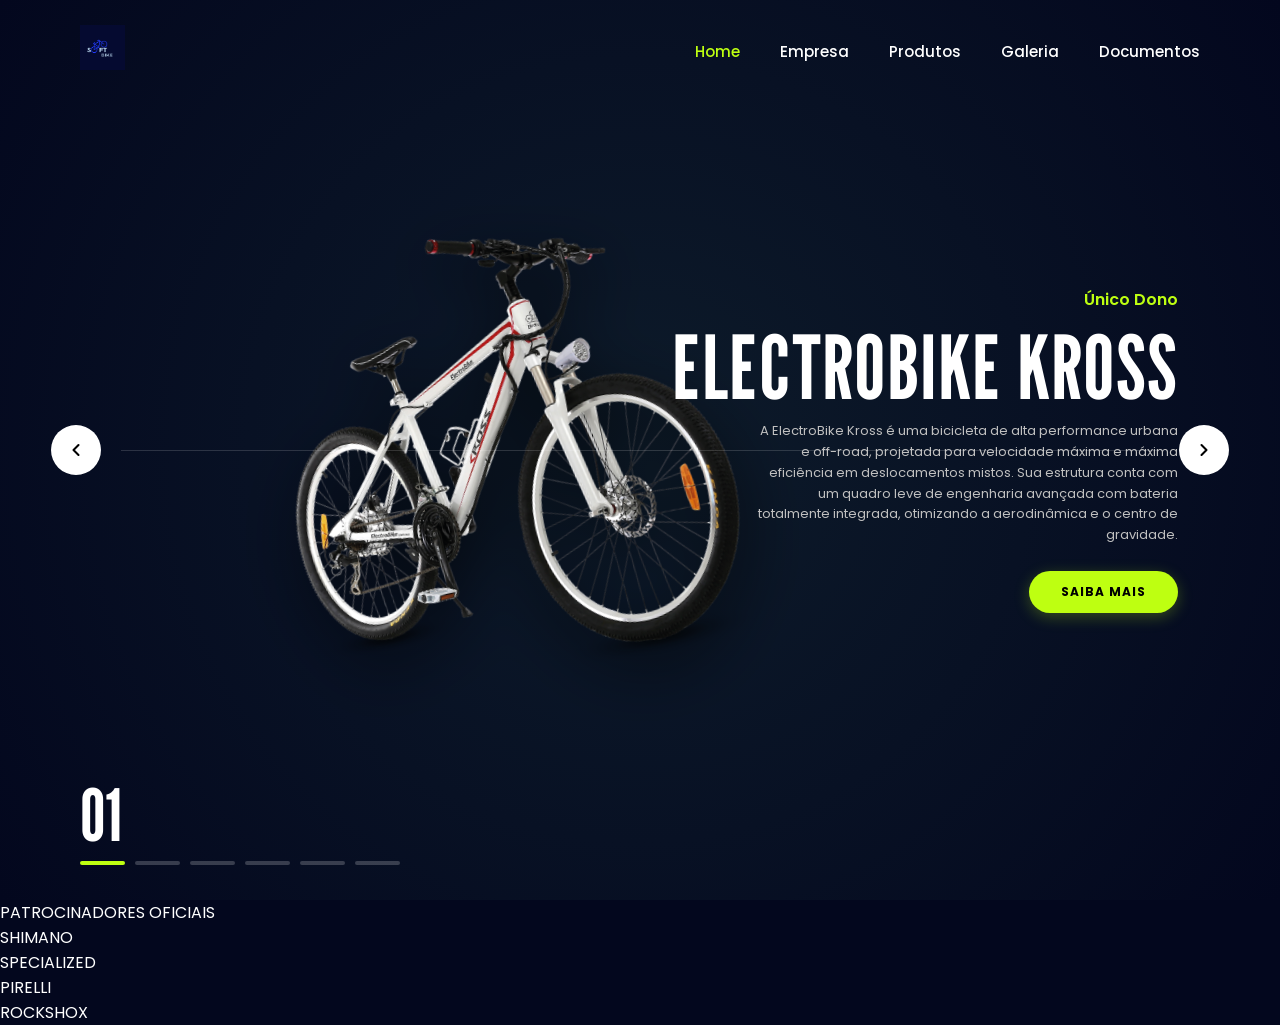
==== index.html @ b5152fb0 "Commit inicial: estrutura do site, galeria e página de equipe" ====
<!DOCTYPE html>
<html lang="pt-BR">

<head>
    <meta charset="UTF-8">
    <meta name="viewport" content="width=device-width, initial-scale=1.0">

    <!-- fontes babilonicas usadas  -->
    <link rel="preconnect" href="https://fonts.googleapis.com">
    <link rel="preconnect" href="https://fonts.gstatic.com" crossorigin>
    <link href="https://fonts.googleapis.com/css2?family=League+Gothic&family=Poppins:ital,wght@0,300;0,400;0,600;0,700;1,400&display=swap" rel="stylesheet">

    <link rel="stylesheet" href="styles.css">
    <title>SOFTBYKE</title>
</head>

<body>
    <header>
        <div class="logo">
            <img src="img/logo.png" alt="SOFTBYKE Logo">
        </div>
        <nav>
            <ul>
                <li><a href="index.html" class="active">Home</a></li>
                <li><a href="empresa.html">Empresa</a></li>
                <li><a href="produtos.html">Produtos</a></li>
                <li><a href="galeria.html">Galeria</a></li>
                <li><a href="documentos.html">Documentos</a></li>
            </ul>
        </nav>
    </header>

    <section class="slider">
        <div class="list">
            <!-- Bike 1 -->
            <div class="item active">
                <div class="bike-img">
                    <img src="img/1.png" alt="ElectroBike Kross">
                </div>
                <div class="content">
                    <p class="bike-information">Único Dono</p>
                    <h2>ElectroBike Kross</h2>
                    <p class="description">
                        A ElectroBike Kross é uma bicicleta de alta performance urbana e off-road, projetada para velocidade máxima e máxima eficiência em deslocamentos mistos. Sua estrutura conta com um quadro leve de engenharia avançada com bateria totalmente integrada, otimizando a aerodinâmica e o centro de gravidade.
                    </p>
                    <button class="information">Saiba mais</button>
                </div>
            </div>

            <!-- Bike 2 -->
            <div class="item">
                <div class="bike-img">
                    <img src="img/2.png" alt="Bintee Mountain Bike">
                </div>
                <div class="content">
                    <p class="bike-information">Lançamento 2026</p>
                    <h2>Bintee Mountain Bike</h2>
                    <p class="description">
                        Máquina de alta performance projetada para cross-country e velocidade máxima em terrenos irregulares.
                    </p>
                    <button class="information">Saiba mais</button>
                </div>
            </div>

            <!-- Bike 3 -->
            <div class="item">
                <div class="bike-img">
                    <img src="img/3.png" alt="Mongoose Switchback">
                </div>
                <div class="content">
                    <p class="bike-information">Semi-Nova</p>
                    <h2>Mongoose Switchback</h2>
                    <p class="description">
                        A Mongoose Switchback é uma máquina de cross-country projetada para velocidade constante e máxima agilidade em trilhas e estradas de terra batida.
                    </p>
                    <button class="information">Saiba mais</button>
                </div>
            </div>

            <!-- Bike 4 -->
            <div class="item">
                <div class="bike-img">
                    <img src="img/4.png" alt="Avanti Galant Mountain Bike">
                </div>
                <div class="content">
                    <p class="bike-information">Edição Limitada</p>
                    <h2>Avanti Galant Mountain Bike</h2>
                    <p class="description">
                        Com um quadro de liga leve com geometria de competição, ela oferece excelente rigidez torcional para respostas imediatas a cada aceleração, garantindo total eficiência nas subidas e retomadas.
                    </p>
                    <button class="information">Saiba mais</button>
                </div>
            </div>

            <!-- Bike 5 -->
            <div class="item">
                <div class="bike-img">
                    <img src="img/5.png" alt="Santa Cruz Nomad Carbon">
                </div>
                <div class="content">
                    <p class="bike-information">Alta Performance</p>
                    <h2>Santa Cruz Nomad Carbon</h2>
                    <p class="description">
                        Com fibra de carbono, projetada para velocidade extrema em descidas técnicas e máxima eficiência nos terrenos de enduro mais agressivos do planeta.
                    </p>
                    <button class="information">Saiba mais</button>
                </div>
            </div>

            <!-- Bike 6 -->
            <div class="item">
                <div class="bike-img">
                    <img src="img/6.png" alt="Solomo Aggressive XT">
                </div>
                <div class="content">
                    <p class="bike-information">Exclusiva</p>
                    <h2>Solomo Aggressive XT</h2>
                    <p class="description">
                        Construída sobre um quadro de liga leve com geometria esportiva, ela oferece excelente rigidez estrutural para garantir acelerações rápidas e ótima transferência de energia nas subidas.
                    </p>
                    <button class="information">Saiba mais</button>
                </div>
            </div>
        </div>

        <!-- Linha com Setas usando arrow.svg -->
        <div class="arrows">
            <button id="prev"><img src="img/arrow.svg" alt="Anterior"></button>
            <div class="line"></div>
            <button id="next"><img src="img/arrow.svg" alt="Próximo"></button>
        </div>

        <!-- Indica a "posição" de cada bike e barrinhas -->
        <div class="indicators">
            <div class="number">01</div>
            <ul>
                <li class="active"></li>
                <li></li>
                <li></li>
                <li></li>
                <li></li>
                <li></li>
            </ul>
        </div>
    </section>

    <div class="sponsors-container">
    <span class="sponsors-title">PATROCINADORES OFICIAIS</span>
    <div class="sponsors-grid">
        <div class="sponsor-card">SHIMANO</div>
        <div class="sponsor-card">SPECIALIZED</div>
        <div class="sponsor-card">PIRELLI</div>
        <div class="sponsor-card">ROCKSHOX</div>
    </div>
</div>

    <script src="scripts.js"></script>
</body>

</html>
---- styles.css ----
* {
    margin: 0;
    padding: 0;
    box-sizing: border-box;
    list-style: none;
    font-family: 'Poppins', sans-serif;
}

body {
    background-color: #03071e;
    color: #fff;
    overflow: hidden;
    height: 100vh;
}

/* Header */
header {
    position: fixed;
    top: 0;
    left: 0;
    width: 100%;
    padding: 25px 80px;
    display: flex;
    justify-content: space-between;
    align-items: center;
    z-index: 10;
}

header .logo img {
    height: 45px;
    width: auto;
    object-fit: contain;
}

header nav ul {
    display: flex;
    gap: 40px;
}

header nav ul li a {
    color: #fff;
    text-decoration: none;
    font-size: 15px;
    font-weight: 500;
    transition: 0.3s;
}

header nav ul li a:hover,
header nav ul li a.active {
    color: #beff11;
}

.slider {
    height: 100vh;
    width: 100vw;
    background: radial-gradient(circle at 50% 50%, #0d1b2a 0%, #03071e 100%);
    position: relative;
    overflow: hidden;
}

.slider .list {
    width: 100%;
    height: 100%;
    position: relative;
}

.slider .list .item {
    position: absolute;
    inset: 0;
    opacity: 0;
    pointer-events: none;
    transition: opacity 0.8s ease-in-out;
}

.slider .list .item.active {
    opacity: 1;
    pointer-events: auto;
}

/* Imagem da Bike Centralizada */
.slider .list .item .bike-img {
    position: absolute;
    top: 50%;
    left: 12%;
    transform: translateY(-50%);
    width: 55%;
    z-index: 2;
}

.slider .list .item .bike-img img {
   width: 100%;
    max-height: 60vh;
    object-fit: contain;
    filter: drop-shadow(0 20px 30px rgba(0, 0, 0, 0.6));
    transition: transform 0.8s ease-in-out;
}

.slider .list .item.active .bike-img img {
    transform: rotate(-12deg) scale(1.03);
}

/* Textos à Direita */
.slider .list .item .content {
    position: absolute;
    right: 8%;
    top: 50%;
    transform: translateY(-50%);
    width: 45%;
    display: flex;
    flex-direction: column;
    align-items: flex-end;
    text-align: right;
    gap: 15px;
    z-index: 2;
}
  
.slider .list .item .content .bike-information {
    font-size: 16px;
    font-weight: 600;
    color: #beff11;
}

.slider .list .item .content h2 {
    font-family: 'League Gothic', sans-serif;
    font-size: 5.5rem;
    line-height: 0.9em;
    text-transform: uppercase;
    color: #ffffff;
    letter-spacing: 1px;
}

.slider .list .item .content .description {
    color: #c0c0c0;
    font-size: 13px;
    line-height: 1.6;
    max-width: 420px;
}

/* Botão Neon */
.slider .list .item .content .information {
    margin-top: 10px;
    background-color: #beff11;
    color: #000;
    border: none;
    padding: 12px 32px;
    border-radius: 25px;
    font-weight: 700;
    font-size: 12px;
    letter-spacing: 1px;
    text-transform: uppercase;
    cursor: pointer;
    transition: 0.3s;
    box-shadow: 0 4px 15px rgba(190, 255, 17, 0.25);
}

.slider .list .item .content .information:hover {
    transform: scale(1.05);
    background-color: #a6e300;
}

/* Setas com o SVG arrow.svg */
.arrows {
    position: absolute;
    top: 50%;
    left: 4%;
    right: 4%;
    transform: translateY(-50%);
    display: flex;
    justify-content: space-between;
    align-items: center;
    z-index: 4;
    pointer-events: none;
}

.arrows .line {
    flex-grow: 1;
    height: 1px;
    background-color: rgba(255, 255, 255, 0.15);
    margin: 0 20px;
}

.arrows button {
    pointer-events: auto;
    width: 50px;
    height: 50px;
    border-radius: 50%;
    background-color: #ffffff;
    border: none;
    cursor: pointer;
    display: flex;
    justify-content: center;
    align-items: center;
    transition: 0.3s;
}

.arrows button img {
    width: 20px;
    height: 20px;
}

/* Seta esquerda invertida */
.arrows button#prev img {
    transform: scaleX(-1);
}

.arrows button:hover {
    background-color: #beff11;
    transform: scale(1.1);
}

/* Indicadores na Parte Inferior */
.indicators {
    position: absolute;
    bottom: 35px;
    left: 80px;
    z-index: 4;
    display: flex;
    flex-direction: column;
    gap: 10px;
}

.indicators .number {
    font-family: 'League Gothic', sans-serif;
    font-size: 4.5rem;
    line-height: 1em;
    color: #ffffff;
}

.indicators ul {
    display: flex;
    gap: 10px;
}

.indicators ul li {
    width: 45px;
    height: 4px;
    background-color: rgba(255, 255, 255, 0.2);
    border-radius: 2px;
    transition: 0.5s;
    cursor: pointer;
}

.indicators ul li.active {
    background-color: #beff11;
}

/* --- ESTILIZAÇÃO DA GALERIA E DOS PRODUTOS --- */

.gallery-header {
    text-align: center;
    margin-bottom: 40px;
    padding-top: 20px;
}

/* Estrutura da grade em 3 colunas */
.gallery-grid {
    display: grid;
    grid-template-columns: repeat(3, 1fr);
    gap: 25px;
    max-width: 1200px;
    margin: 0 auto;
    padding: 0 20px 60px 20px;
}

/* O Card em tom de Azul Harmonioso com o Fundo */
.product-card {
    background: rgba(13, 27, 42, 0.75); /* Tom de azul escuro profundo */
    border: 1px solid rgba(0, 212, 255, 0.25); /* Borda em ciano/neon */
    border-radius: 12px;
    overflow: hidden;
    display: flex;
    flex-direction: column;
    transition: transform 0.3s ease, border-color 0.3s ease, box-shadow 0.3s ease;
    backdrop-filter: blur(5px);
}

.product-card:hover {
    transform: translateY(-6px);
    border-color: rgba(0, 212, 255, 0.7);
    box-shadow: 0 10px 25px rgba(0, 212, 255, 0.15);
}

/* Área da imagem (fundo limpo com tamanho controlado) */
.card-img-wrapper {
    background: rgba(255, 255, 255, 0.03);
    height: 200px;
    display: flex;
    align-items: center;
    justify-content: center;
    padding: 15px;
    border-bottom: 1px solid rgba(255, 255, 255, 0.05);
}

.card-img-wrapper img {
    max-width: 100%;
    max-height: 100%;
    object-fit: contain; /* Ajusta a imagem sem esticar ou quebrar o card */
}

/* Área de texto, preço e detalhes do produto */
.card-content {
    padding: 20px;
    display: flex;
    flex-direction: column;
    flex-grow: 1;
}

.product-title {
    font-family: 'Poppins', sans-serif;
    font-size: 1.1rem;
    font-weight: 600;
    color: #ffffff;
    margin-bottom: 8px;
}

.product-desc {
    font-size: 0.85rem;
    color: #a8b2d1;
    line-height: 1.4;
    margin-bottom: 15px;
    flex-grow: 1;
}

.product-footer {
    display: flex;
    align-items: center;
    justify-content: space-between;
    padding-top: 10px;
    border-top: 1px solid rgba(255, 255, 255, 0.08);
}

.product-price {
    font-family: 'Poppins', sans-serif;
    font-size: 1.25rem;
    font-weight: 700;
    color: #beff11; /* Cor verde/amarelo neon para destaque do preço */
}
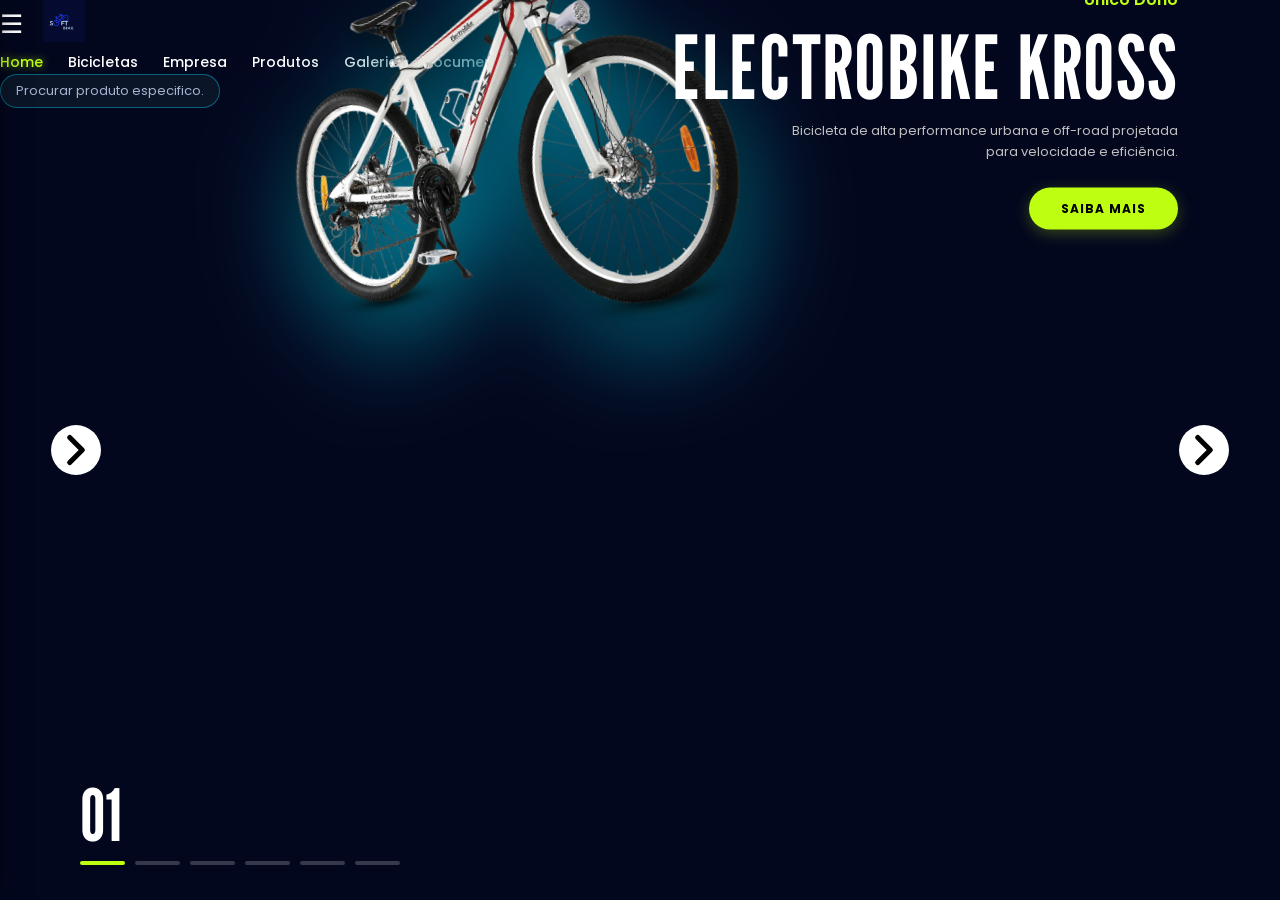
==== commit 6b36fdff: "Ajuste na navegacao, drawer lateral, imagens de parceiros e nova pagina de bicicletas salvar" ====
--- a/index.html
+++ b/index.html
@@ -1,136 +1,115 @@
 <!DOCTYPE html>
 <html lang="pt-BR">
-
 <head>
     <meta charset="UTF-8">
     <meta name="viewport" content="width=device-width, initial-scale=1.0">
-
-    <!-- fontes babilonicas usadas  -->
-    <link rel="preconnect" href="https://fonts.googleapis.com">
-    <link rel="preconnect" href="https://fonts.gstatic.com" crossorigin>
-    <link href="https://fonts.googleapis.com/css2?family=League+Gothic&family=Poppins:ital,wght@0,300;0,400;0,600;0,700;1,400&display=swap" rel="stylesheet">
-
+    <link href="https://fonts.googleapis.com/css2?family=League+Gothic&family=Poppins:wght@300;400;600;700&display=swap" rel="stylesheet">
     <link rel="stylesheet" href="styles.css">
     <title>SOFTBYKE</title>
 </head>
-
 <body>
     <header>
-        <div class="logo">
-            <img src="img/logo.png" alt="SOFTBYKE Logo">
+        <div class="header-left">
+            <button class="menu-toggle" id="menuToggle" aria-label="Abrir Menu">☰</button>
+            <div class="logo">
+                <img src="img/logo.png" alt="SOFTBYKE Logo">
+            </div>
         </div>
-        <nav>
+
+        <nav class="main-nav">
             <ul>
                 <li><a href="index.html" class="active">Home</a></li>
+                <li><a href="bicicletas.html">Bicicletas</a></li>
                 <li><a href="empresa.html">Empresa</a></li>
                 <li><a href="produtos.html">Produtos</a></li>
                 <li><a href="galeria.html">Galeria</a></li>
                 <li><a href="documentos.html">Documentos</a></li>
             </ul>
         </nav>
+
+        <div class="search-box">
+            <input type="text" placeholder="Procurar produto especifico...">
+        </div>
     </header>
+
+    <!-- Menu Lateral Corrigido -->
+    <div class="side-drawer" id="sideDrawer">
+        <button class="drawer-close" id="drawerClose">✕</button>
+        <ul>
+            <li><a href="index.html">INÍCIO</a></li>
+            <li><a href="bicicletas.html">BICICLETAS</a></li>
+            <li><a href="empresa.html">EMPRESA</a></li>
+            <li><a href="produtos.html">PRODUTOS</a></li>
+            <li><a href="galeria.html">GALERIA</a></li>
+            <li><a href="documentos.html">DOCUMENTOS</a></li>
+        </ul>
+    </div>
+    <div class="drawer-overlay" id="drawerOverlay"></div>
 
     <section class="slider">
         <div class="list">
-            <!-- Bike 1 -->
             <div class="item active">
-                <div class="bike-img">
-                    <img src="img/1.png" alt="ElectroBike Kross">
-                </div>
+                <div class="bike-img"><img src="img/1.png" alt="ElectroBike Kross"></div>
                 <div class="content">
                     <p class="bike-information">Único Dono</p>
                     <h2>ElectroBike Kross</h2>
-                    <p class="description">
-                        A ElectroBike Kross é uma bicicleta de alta performance urbana e off-road, projetada para velocidade máxima e máxima eficiência em deslocamentos mistos. Sua estrutura conta com um quadro leve de engenharia avançada com bateria totalmente integrada, otimizando a aerodinâmica e o centro de gravidade.
-                    </p>
+                    <p class="description">Bicicleta de alta performance urbana e off-road projetada para velocidade e eficiência.</p>
                     <button class="information">Saiba mais</button>
                 </div>
             </div>
-
-            <!-- Bike 2 -->
             <div class="item">
-                <div class="bike-img">
-                    <img src="img/2.png" alt="Bintee Mountain Bike">
-                </div>
+                <div class="bike-img"><img src="img/2.png" alt="Bintee Mountain Bike"></div>
                 <div class="content">
                     <p class="bike-information">Lançamento 2026</p>
-                    <h2>Bintee Mountain Bike</h2>
-                    <p class="description">
-                        Máquina de alta performance projetada para cross-country e velocidade máxima em terrenos irregulares.
-                    </p>
+                    <h2>Bintee Mountain</h2>
+                    <p class="description">Máquina de alta performance projetada para cross-country.</p>
                     <button class="information">Saiba mais</button>
                 </div>
             </div>
-
-            <!-- Bike 3 -->
             <div class="item">
-                <div class="bike-img">
-                    <img src="img/3.png" alt="Mongoose Switchback">
-                </div>
+                <div class="bike-img"><img src="img/3.png" alt="Mongoose Switchback"></div>
                 <div class="content">
                     <p class="bike-information">Semi-Nova</p>
                     <h2>Mongoose Switchback</h2>
-                    <p class="description">
-                        A Mongoose Switchback é uma máquina de cross-country projetada para velocidade constante e máxima agilidade em trilhas e estradas de terra batida.
-                    </p>
+                    <p class="description">Velocidade constante e agilidade máxima em trilhas.</p>
                     <button class="information">Saiba mais</button>
                 </div>
             </div>
-
-            <!-- Bike 4 -->
             <div class="item">
-                <div class="bike-img">
-                    <img src="img/4.png" alt="Avanti Galant Mountain Bike">
-                </div>
+                <div class="bike-img"><img src="img/4.png" alt="Avanti Galant"></div>
                 <div class="content">
                     <p class="bike-information">Edição Limitada</p>
-                    <h2>Avanti Galant Mountain Bike</h2>
-                    <p class="description">
-                        Com um quadro de liga leve com geometria de competição, ela oferece excelente rigidez torcional para respostas imediatas a cada aceleração, garantindo total eficiência nas subidas e retomadas.
-                    </p>
+                    <h2>Avanti Galant</h2>
+                    <p class="description">Geometria de competição em liga leve.</p>
                     <button class="information">Saiba mais</button>
                 </div>
             </div>
-
-            <!-- Bike 5 -->
             <div class="item">
-                <div class="bike-img">
-                    <img src="img/5.png" alt="Santa Cruz Nomad Carbon">
-                </div>
+                <div class="bike-img"><img src="img/5.png" alt="Santa Cruz Nomad"></div>
                 <div class="content">
                     <p class="bike-information">Alta Performance</p>
-                    <h2>Santa Cruz Nomad Carbon</h2>
-                    <p class="description">
-                        Com fibra de carbono, projetada para velocidade extrema em descidas técnicas e máxima eficiência nos terrenos de enduro mais agressivos do planeta.
-                    </p>
+                    <h2>Santa Cruz Nomad</h2>
+                    <p class="description">Fibra de carbono projetada para terrenos extremos.</p>
                     <button class="information">Saiba mais</button>
                 </div>
             </div>
-
-            <!-- Bike 6 -->
             <div class="item">
-                <div class="bike-img">
-                    <img src="img/6.png" alt="Solomo Aggressive XT">
-                </div>
+                <div class="bike-img"><img src="img/6.png" alt="Solomo Aggressive"></div>
                 <div class="content">
                     <p class="bike-information">Exclusiva</p>
-                    <h2>Solomo Aggressive XT</h2>
-                    <p class="description">
-                        Construída sobre um quadro de liga leve com geometria esportiva, ela oferece excelente rigidez estrutural para garantir acelerações rápidas e ótima transferência de energia nas subidas.
-                    </p>
+                    <h2>Solomo Aggressive</h2>
+                    <p class="description">Quadro leve de excelente rigidez estrutural.</p>
                     <button class="information">Saiba mais</button>
                 </div>
             </div>
         </div>
 
-        <!-- Linha com Setas usando arrow.svg -->
         <div class="arrows">
             <button id="prev"><img src="img/arrow.svg" alt="Anterior"></button>
             <div class="line"></div>
             <button id="next"><img src="img/arrow.svg" alt="Próximo"></button>
         </div>
 
-        <!-- Indica a "posição" de cada bike e barrinhas -->
         <div class="indicators">
             <div class="number">01</div>
             <ul>
@@ -144,17 +123,6 @@
         </div>
     </section>
 
-    <div class="sponsors-container">
-    <span class="sponsors-title">PATROCINADORES OFICIAIS</span>
-    <div class="sponsors-grid">
-        <div class="sponsor-card">SHIMANO</div>
-        <div class="sponsor-card">SPECIALIZED</div>
-        <div class="sponsor-card">PIRELLI</div>
-        <div class="sponsor-card">ROCKSHOX</div>
-    </div>
-</div>
-
     <script src="scripts.js"></script>
 </body>
-
 </html>
--- a/styles.css
+++ b/styles.css
@@ -1,3 +1,6 @@
+/* ==========================================================================
+   RESET E ESTILOS GERAIS
+   ========================================================================== */
 * {
     margin: 0;
     padding: 0;
@@ -6,50 +9,228 @@
     font-family: 'Poppins', sans-serif;
 }
 
-body {
+html, body {
     background-color: #03071e;
     color: #fff;
-    overflow: hidden;
-    height: 100vh;
-}
-
-/* Header */
+    min-height: 100vh;
+    overflow-x: hidden;
+<<<<<<< HEAD
+    overflow-y: auto; /* Permite a rolagem nas páginas longas */
+}
+
+/* ==========================================================================
+   HEADER / NAVEGAÇÃO
+   ========================================================================== */
+=======
+}
+
+/* Header Fixo e Visível */
+>>>>>>> 2c9f7ac (Ajuste na navegacao, drawer lateral, imagens de parceiros e nova pagina de bicicletas)
 header {
     position: fixed;
     top: 0;
     left: 0;
     width: 100%;
-    padding: 25px 80px;
+<<<<<<< HEAD
+    padding: 20px 80px;
+=======
+    padding: 15px 50px;
+>>>>>>> 2c9f7ac (Ajuste na navegacao, drawer lateral, imagens de parceiros e nova pagina de bicicletas)
     display: flex;
     justify-content: space-between;
     align-items: center;
-    z-index: 10;
+    z-index: 100;
+<<<<<<< HEAD
+    background-color: rgba(3, 7, 30, 0.95);
+    backdrop-filter: blur(10px);
+    border-bottom: 1px solid rgba(255, 255, 255, 0.05);
+=======
+    background: rgba(3, 7, 30, 0.95);
+    backdrop-filter: blur(10px);
+    border-bottom: 1px solid rgba(0, 212, 255, 0.2);
+}
+
+.header-left {
+    display: flex;
+    align-items: center;
+    gap: 20px;
+}
+
+/* Botão Três Traços (Hambúrguer) */
+.menu-toggle {
+    background: transparent;
+    border: none;
+    color: #fff;
+    font-size: 26px;
+    cursor: pointer;
+    display: flex;
+    align-items: center;
+    justify-content: center;
+    transition: color 0.3s;
+}
+
+.menu-toggle:hover {
+    color: #00d4ff;
+>>>>>>> 2c9f7ac (Ajuste na navegacao, drawer lateral, imagens de parceiros e nova pagina de bicicletas)
 }
 
 header .logo img {
-    height: 45px;
+    height: 42px;
     width: auto;
     object-fit: contain;
 }
 
-header nav ul {
-    display: flex;
-    gap: 40px;
-}
-
-header nav ul li a {
+/* Menu Principal Superior */
+nav.main-nav ul {
+    display: flex;
+    gap: 25px;
+}
+
+nav.main-nav ul li a {
     color: #fff;
     text-decoration: none;
-    font-size: 15px;
+    font-size: 14px;
     font-weight: 500;
     transition: 0.3s;
 }
 
-header nav ul li a:hover,
-header nav ul li a.active {
+nav.main-nav ul li a:hover,
+nav.main-nav ul li a.active {
     color: #beff11;
-}
-
+    text-shadow: 0 0 8px rgba(190, 255, 17, 0.6);
+}
+
+/* Barra de Pesquisa */
+.search-box {
+    display: flex;
+    align-items: center;
+    background: rgba(13, 27, 42, 0.8);
+    border: 1px solid rgba(0, 212, 255, 0.4);
+    border-radius: 20px;
+    padding: 6px 15px;
+    width: 220px;
+    transition: all 0.3s ease;
+}
+
+.search-box input {
+    background: transparent;
+    border: none;
+    outline: none;
+    color: #fff;
+    font-size: 13px;
+    width: 100%;
+}
+
+.search-box input::placeholder {
+    color: #a8b2d1;
+}
+
+.search-box:focus-within {
+    border-color: #00d4ff;
+    box-shadow: 0 0 12px rgba(0, 212, 255, 0.4);
+}
+
+/* Side Drawer (Menu Retrátil dos Três Traços) */
+.side-drawer {
+    position: fixed;
+    top: 0;
+    left: -300px;
+    width: 280px;
+    height: 100vh;
+    background: #07111e;
+    border-right: 1px solid rgba(0, 212, 255, 0.3);
+    z-index: 200;
+    padding: 30px 25px;
+    display: flex;
+    flex-direction: column;
+    transition: left 0.4s ease;
+    box-shadow: 10px 0 30px rgba(0, 0, 0, 0.8);
+}
+
+.side-drawer.open {
+    left: 0;
+}
+
+.drawer-close {
+    align-self: flex-end;
+    background: transparent;
+    border: none;
+    color: #fff;
+    font-size: 28px;
+    cursor: pointer;
+    margin-bottom: 30px;
+}
+
+.drawer-close:hover {
+    color: #beff11;
+}
+
+<<<<<<< HEAD
+/* Container para páginas internas (Empresa, Galeria, Documentos) */
+.page-container {
+    padding-top: 130px; /* Dá espaço para o Header fixo não cobrir o título */
+    padding-bottom: 60px;
+    max-width: 1200px;
+    margin: 0 auto;
+    padding-left: 20px;
+    padding-right: 20px;
+}
+
+.page-title {
+    font-family: 'League Gothic', sans-serif;
+    font-size: 3.5rem;
+    letter-spacing: 2px;
+    text-transform: uppercase;
+    color: #ffffff;
+    margin-bottom: 10px;
+}
+
+.page-subtitle {
+    color: #a8b2d1;
+    font-size: 1.1rem;
+    margin-bottom: 40px;
+}
+
+/* ==========================================================================
+   PÁGINA HOME (SLIDER)
+   ========================================================================== */
+=======
+.side-drawer ul {
+    display: flex;
+    flex-direction: column;
+    gap: 22px;
+}
+
+.side-drawer ul li a {
+    color: #fff;
+    text-decoration: none;
+    font-size: 18px;
+    font-weight: 600;
+    text-transform: uppercase;
+    letter-spacing: 1px;
+    transition: 0.3s;
+}
+
+.side-drawer ul li a:hover {
+    color: #00d4ff;
+    padding-left: 8px;
+}
+
+.drawer-overlay {
+    position: fixed;
+    inset: 0;
+    background: rgba(0, 0, 0, 0.6);
+    backdrop-filter: blur(3px);
+    z-index: 150;
+    display: none;
+}
+
+.drawer-overlay.active {
+    display: block;
+}
+
+/* Home / Slider */
+>>>>>>> 2c9f7ac (Ajuste na navegacao, drawer lateral, imagens de parceiros e nova pagina de bicicletas)
 .slider {
     height: 100vh;
     width: 100vw;
@@ -77,7 +258,6 @@
     pointer-events: auto;
 }
 
-/* Imagem da Bike Centralizada */
 .slider .list .item .bike-img {
     position: absolute;
     top: 50%;
@@ -85,21 +265,24 @@
     transform: translateY(-50%);
     width: 55%;
     z-index: 2;
+    display: flex;
+    justify-content: center;
+    align-items: center;
 }
 
 .slider .list .item .bike-img img {
-   width: 100%;
+    width: 100%;
     max-height: 60vh;
     object-fit: contain;
-    filter: drop-shadow(0 20px 30px rgba(0, 0, 0, 0.6));
-    transition: transform 0.8s ease-in-out;
+    filter: drop-shadow(0 25px 35px rgba(0, 212, 255, 0.55)) drop-shadow(0 5px 15px rgba(0, 0, 0, 0.8));
+    transition: transform 0.8s ease-in-out, filter 0.8s ease-in-out;
 }
 
 .slider .list .item.active .bike-img img {
     transform: rotate(-12deg) scale(1.03);
-}
-
-/* Textos à Direita */
+    filter: drop-shadow(0 35px 45px rgba(0, 212, 255, 0.75)) drop-shadow(0 5px 15px rgba(0, 0, 0, 0.9));
+}
+
 .slider .list .item .content {
     position: absolute;
     right: 8%;
@@ -113,7 +296,7 @@
     gap: 15px;
     z-index: 2;
 }
-  
+
 .slider .list .item .content .bike-information {
     font-size: 16px;
     font-weight: 600;
@@ -136,7 +319,6 @@
     max-width: 420px;
 }
 
-/* Botão Neon */
 .slider .list .item .content .information {
     margin-top: 10px;
     background-color: #beff11;
@@ -158,7 +340,6 @@
     background-color: #a6e300;
 }
 
-/* Setas com o SVG arrow.svg */
 .arrows {
     position: absolute;
     top: 50%;
@@ -170,13 +351,6 @@
     align-items: center;
     z-index: 4;
     pointer-events: none;
-}
-
-.arrows .line {
-    flex-grow: 1;
-    height: 1px;
-    background-color: rgba(255, 255, 255, 0.15);
-    margin: 0 20px;
 }
 
 .arrows button {
@@ -193,12 +367,14 @@
     transition: 0.3s;
 }
 
+<<<<<<< HEAD
+=======
 .arrows button img {
     width: 20px;
     height: 20px;
 }
 
-/* Seta esquerda invertida */
+>>>>>>> 2c9f7ac (Ajuste na navegacao, drawer lateral, imagens de parceiros e nova pagina de bicicletas)
 .arrows button#prev img {
     transform: scaleX(-1);
 }
@@ -208,7 +384,6 @@
     transform: scale(1.1);
 }
 
-/* Indicadores na Parte Inferior */
 .indicators {
     position: absolute;
     bottom: 35px;
@@ -244,43 +419,120 @@
     background-color: #beff11;
 }
 
-/* --- ESTILIZAÇÃO DA GALERIA E DOS PRODUTOS --- */
-
+<<<<<<< HEAD
+/* ==========================================================================
+   PÁGINA EMPRESA (EQUIPE)
+   ========================================================================== */
+.team-grid {
+    display: grid;
+    grid-template-columns: repeat(auto-fit, minmax(300px, 1fr));
+    gap: 30px;
+}
+
+.team-card {
+    background: rgba(13, 27, 42, 0.75);
+    border: 1px solid rgba(0, 212, 255, 0.25);
+    border-radius: 12px;
+    padding: 30px;
+    text-align: center;
+    backdrop-filter: blur(5px);
+    transition: transform 0.3s ease;
+}
+
+.team-card:hover {
+    transform: translateY(-5px);
+}
+
+.member-img img {
+    width: 130px;
+    height: 130px;
+    border-radius: 50%;
+    object-fit: cover;
+    border: 3px solid #beff11;
+    margin-bottom: 20px;
+}
+
+.team-card h3 {
+    font-size: 1.2rem;
+    color: #fff;
+    margin-bottom: 5px;
+}
+
+.team-card .role {
+    display: block;
+    color: #beff11;
+    font-weight: 600;
+    font-size: 0.9rem;
+    margin-bottom: 15px;
+}
+
+.team-card .bio {
+    color: #a8b2d1;
+    font-size: 0.88rem;
+    line-height: 1.6;
+}
+
+/* ==========================================================================
+   PÁGINA GALERIA / PRODUTOS
+   ========================================================================== */
 .gallery-header {
     text-align: center;
     margin-bottom: 40px;
-    padding-top: 20px;
-}
-
-/* Estrutura da grade em 3 colunas */
+}
+
 .gallery-grid {
     display: grid;
-    grid-template-columns: repeat(3, 1fr);
-    gap: 25px;
+    grid-template-columns: repeat(auto-fill, minmax(300px, 1fr));
+=======
+/* Estrutura das Páginas Internas */
+.page-container {
+    padding-top: 120px;
+    padding-bottom: 60px;
     max-width: 1200px;
     margin: 0 auto;
-    padding: 0 20px 60px 20px;
-}
-
-/* O Card em tom de Azul Harmonioso com o Fundo */
+    padding-left: 20px;
+    padding-right: 20px;
+}
+
+.page-title {
+    font-family: 'League Gothic', sans-serif;
+    font-size: 3.5rem;
+    color: #ffffff;
+    text-transform: uppercase;
+    letter-spacing: 2px;
+}
+
+.page-subtitle {
+    color: #a8b2d1;
+    font-size: 1rem;
+    margin-bottom: 35px;
+}
+
+/* Grid Geral de Cards */
+.products-grid {
+    display: grid;
+    grid-template-columns: repeat(auto-fill, minmax(260px, 1fr));
+>>>>>>> 2c9f7ac (Ajuste na navegacao, drawer lateral, imagens de parceiros e nova pagina de bicicletas)
+    gap: 25px;
+}
+
 .product-card {
-    background: rgba(13, 27, 42, 0.75); /* Tom de azul escuro profundo */
-    border: 1px solid rgba(0, 212, 255, 0.25); /* Borda em ciano/neon */
+    background: rgba(13, 27, 42, 0.75);
+    border: 1px solid rgba(0, 212, 255, 0.25);
     border-radius: 12px;
     overflow: hidden;
     display: flex;
     flex-direction: column;
-    transition: transform 0.3s ease, border-color 0.3s ease, box-shadow 0.3s ease;
     backdrop-filter: blur(5px);
+    transition: 0.3s;
 }
 
 .product-card:hover {
-    transform: translateY(-6px);
+    transform: translateY(-5px);
     border-color: rgba(0, 212, 255, 0.7);
-    box-shadow: 0 10px 25px rgba(0, 212, 255, 0.15);
-}
-
-/* Área da imagem (fundo limpo com tamanho controlado) */
+    box-shadow: 0 8px 20px rgba(0, 212, 255, 0.2);
+}
+
 .card-img-wrapper {
     background: rgba(255, 255, 255, 0.03);
     height: 200px;
@@ -294,44 +546,140 @@
 .card-img-wrapper img {
     max-width: 100%;
     max-height: 100%;
-    object-fit: contain; /* Ajusta a imagem sem esticar ou quebrar o card */
-}
-
-/* Área de texto, preço e detalhes do produto */
+    object-fit: contain;
+}
+
 .card-content {
-    padding: 20px;
+    padding: 18px;
     display: flex;
     flex-direction: column;
     flex-grow: 1;
 }
 
 .product-title {
-    font-family: 'Poppins', sans-serif;
     font-size: 1.1rem;
     font-weight: 600;
     color: #ffffff;
-    margin-bottom: 8px;
+    margin-bottom: 6px;
 }
 
 .product-desc {
     font-size: 0.85rem;
     color: #a8b2d1;
-    line-height: 1.4;
     margin-bottom: 15px;
     flex-grow: 1;
 }
 
-.product-footer {
-    display: flex;
-    align-items: center;
-    justify-content: space-between;
-    padding-top: 10px;
-    border-top: 1px solid rgba(255, 255, 255, 0.08);
-}
-
 .product-price {
-    font-family: 'Poppins', sans-serif;
-    font-size: 1.25rem;
+    font-size: 1.2rem;
     font-weight: 700;
-    color: #beff11; /* Cor verde/amarelo neon para destaque do preço */
+    color: #beff11;
+}
+
+/* Categoria de Produtos */
+.category-section {
+    margin-bottom: 50px;
+}
+
+.category-title {
+    font-family: 'League Gothic', sans-serif;
+    font-size: 2.2rem;
+    color: #00d4ff;
+    border-bottom: 1px solid rgba(0, 212, 255, 0.3);
+    padding-bottom: 6px;
+    margin-bottom: 20px;
+    text-transform: uppercase;
+}
+
+/* Galeria em Branco */
+.empty-gallery-box {
+    border: 2px dashed rgba(0, 212, 255, 0.3);
+    border-radius: 15px;
+    padding: 80px 20px;
+    text-align: center;
+    color: #a8b2d1;
+    background: rgba(13, 27, 42, 0.3);
+}
+
+/* Empresa / Equipe */
+.team-grid {
+    display: grid;
+    grid-template-columns: repeat(auto-fit, minmax(280px, 1fr));
+    gap: 30px;
+}
+
+.team-card {
+    background: rgba(13, 27, 42, 0.75);
+    border: 1px solid rgba(0, 212, 255, 0.25);
+    border-radius: 12px;
+    padding: 25px;
+    text-align: center;
+    backdrop-filter: blur(5px);
+    transition: transform 0.3s ease;
+}
+
+.team-card:hover {
+    transform: translateY(-5px);
+    border-color: rgba(0, 212, 255, 0.6);
+}
+
+.member-circle {
+    width: 130px;
+    height: 130px;
+    margin: 0 auto 15px;
+    border-radius: 50%;
+    overflow: hidden;
+    border: 3px solid #beff11;
+    box-shadow: 0 0 15px rgba(190, 255, 17, 0.4);
+}
+
+.member-circle img {
+    width: 100%;
+    height: 100%;
+    object-fit: cover;
+}
+
+.team-card h3 {
+    color: #ffffff;
+    font-size: 1.2rem;
+}
+
+.team-card .role {
+    color: #beff11;
+    font-size: 0.85rem;
+    font-weight: 600;
+    display: block;
+    margin-bottom: 10px;
+}
+
+.team-card .bio {
+    color: #a8b2d1;
+    font-size: 0.88rem;
+    line-height: 1.5;
+}
+
+/* Documentos */
+.sponsors-grid-docs {
+    display: grid;
+    grid-template-columns: repeat(auto-fit, minmax(200px, 1fr));
+    gap: 20px;
+}
+
+.sponsor-doc-card {
+    background: rgba(13, 27, 42, 0.75);
+    border: 1px solid rgba(0, 212, 255, 0.25);
+    border-radius: 12px;
+    padding: 25px;
+    display: flex;
+    flex-direction: column;
+    align-items: center;
+    justify-content: center;
+    text-align: center;
+}
+
+.sponsor-doc-card img {
+    max-width: 130px;
+    max-height: 60px;
+    object-fit: contain;
+    margin-bottom: 12px;
 }
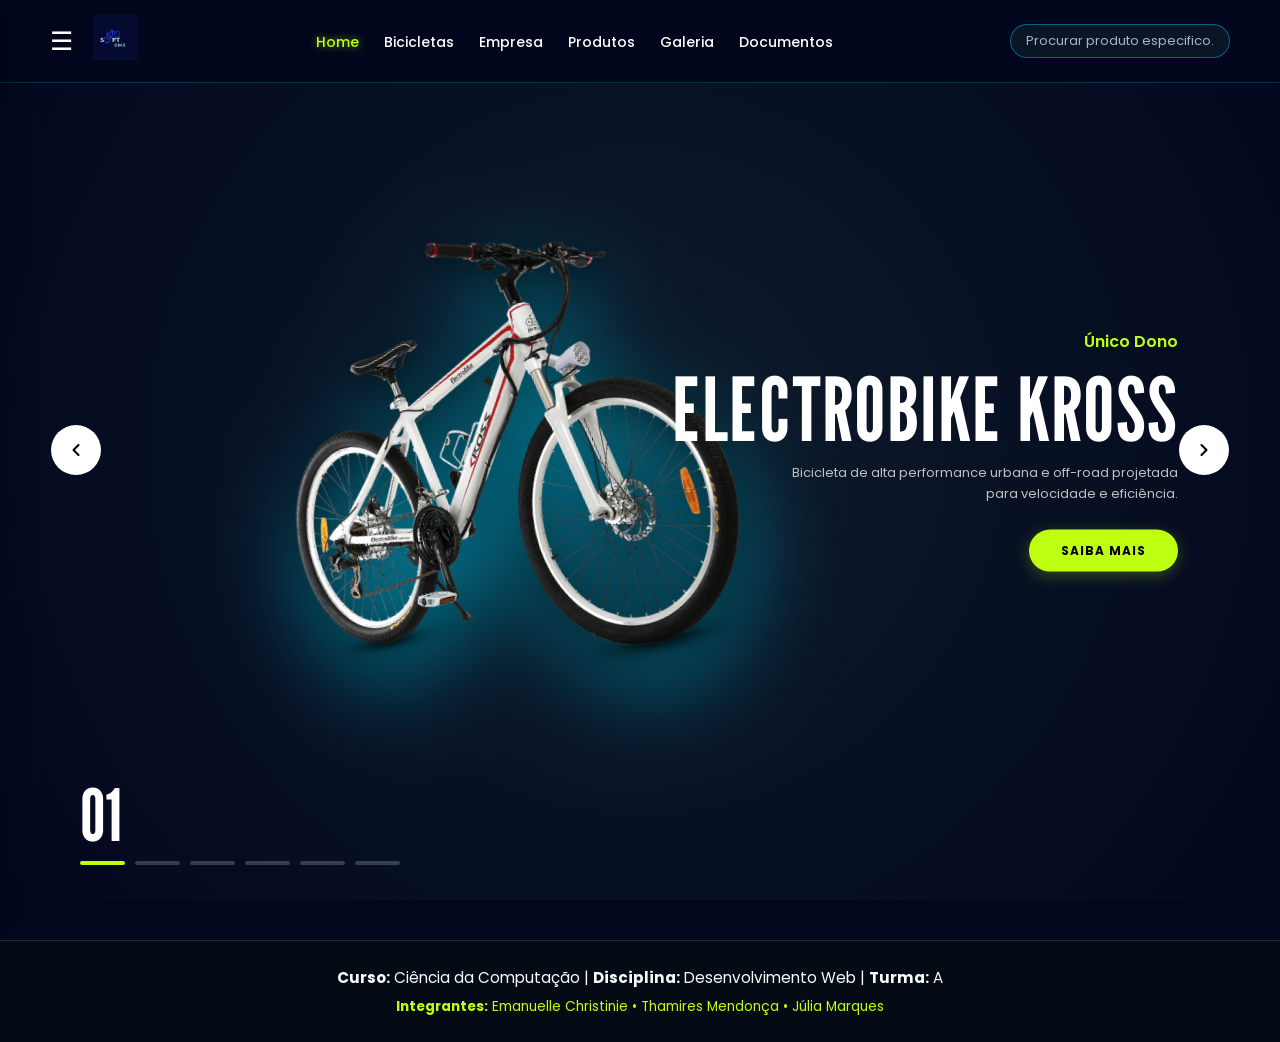
==== commit 53dbce07: "Subindo versão final para o github" ====
--- a/index.html
+++ b/index.html
@@ -124,5 +124,17 @@
     </section>
 
     <script src="scripts.js"></script>
+
+    <footer style="background-color: #050b14; border-top: 1px solid #1e293b; padding: 25px 20px; text-align: center; color: #94a3b8; font-family: 'Poppins', sans-serif; margin-top: 40px;">
+  <div style="max-width: 1200px; margin: 0 auto;">
+    <p style="font-size: 0.95rem; margin-bottom: 8px; color: #f8fafc;">
+      <strong>Curso:</strong> Ciência da Computação | <strong>Disciplina:</strong> Desenvolvimento Web | <strong>Turma:</strong> A
+    </p>
+    <p style="font-size: 0.85rem; color: #beff11; margin: 0;">
+      <strong>Integrantes:</strong> Emanuelle Christinie • Thamires Mendonça • Júlia Marques
+    </p>
+  </div>
+</footer>
+
 </body>
 </html>
--- a/styles.css
+++ b/styles.css
@@ -14,37 +14,19 @@
     color: #fff;
     min-height: 100vh;
     overflow-x: hidden;
-<<<<<<< HEAD
-    overflow-y: auto; /* Permite a rolagem nas páginas longas */
-}
-
-/* ==========================================================================
-   HEADER / NAVEGAÇÃO
-   ========================================================================== */
-=======
 }
 
 /* Header Fixo e Visível */
->>>>>>> 2c9f7ac (Ajuste na navegacao, drawer lateral, imagens de parceiros e nova pagina de bicicletas)
 header {
     position: fixed;
     top: 0;
     left: 0;
     width: 100%;
-<<<<<<< HEAD
-    padding: 20px 80px;
-=======
     padding: 15px 50px;
->>>>>>> 2c9f7ac (Ajuste na navegacao, drawer lateral, imagens de parceiros e nova pagina de bicicletas)
     display: flex;
     justify-content: space-between;
     align-items: center;
     z-index: 100;
-<<<<<<< HEAD
-    background-color: rgba(3, 7, 30, 0.95);
-    backdrop-filter: blur(10px);
-    border-bottom: 1px solid rgba(255, 255, 255, 0.05);
-=======
     background: rgba(3, 7, 30, 0.95);
     backdrop-filter: blur(10px);
     border-bottom: 1px solid rgba(0, 212, 255, 0.2);
@@ -71,12 +53,11 @@
 
 .menu-toggle:hover {
     color: #00d4ff;
->>>>>>> 2c9f7ac (Ajuste na navegacao, drawer lateral, imagens de parceiros e nova pagina de bicicletas)
 }
 
 header .logo img {
-    height: 42px;
-    width: auto;
+    height: 45px; 
+    width: auto;  
     object-fit: contain;
 }
 
@@ -165,36 +146,6 @@
     color: #beff11;
 }
 
-<<<<<<< HEAD
-/* Container para páginas internas (Empresa, Galeria, Documentos) */
-.page-container {
-    padding-top: 130px; /* Dá espaço para o Header fixo não cobrir o título */
-    padding-bottom: 60px;
-    max-width: 1200px;
-    margin: 0 auto;
-    padding-left: 20px;
-    padding-right: 20px;
-}
-
-.page-title {
-    font-family: 'League Gothic', sans-serif;
-    font-size: 3.5rem;
-    letter-spacing: 2px;
-    text-transform: uppercase;
-    color: #ffffff;
-    margin-bottom: 10px;
-}
-
-.page-subtitle {
-    color: #a8b2d1;
-    font-size: 1.1rem;
-    margin-bottom: 40px;
-}
-
-/* ==========================================================================
-   PÁGINA HOME (SLIDER)
-   ========================================================================== */
-=======
 .side-drawer ul {
     display: flex;
     flex-direction: column;
@@ -230,7 +181,6 @@
 }
 
 /* Home / Slider */
->>>>>>> 2c9f7ac (Ajuste na navegacao, drawer lateral, imagens de parceiros e nova pagina de bicicletas)
 .slider {
     height: 100vh;
     width: 100vw;
@@ -367,14 +317,11 @@
     transition: 0.3s;
 }
 
-<<<<<<< HEAD
-=======
 .arrows button img {
     width: 20px;
     height: 20px;
 }
 
->>>>>>> 2c9f7ac (Ajuste na navegacao, drawer lateral, imagens de parceiros e nova pagina de bicicletas)
 .arrows button#prev img {
     transform: scaleX(-1);
 }
@@ -419,71 +366,6 @@
     background-color: #beff11;
 }
 
-<<<<<<< HEAD
-/* ==========================================================================
-   PÁGINA EMPRESA (EQUIPE)
-   ========================================================================== */
-.team-grid {
-    display: grid;
-    grid-template-columns: repeat(auto-fit, minmax(300px, 1fr));
-    gap: 30px;
-}
-
-.team-card {
-    background: rgba(13, 27, 42, 0.75);
-    border: 1px solid rgba(0, 212, 255, 0.25);
-    border-radius: 12px;
-    padding: 30px;
-    text-align: center;
-    backdrop-filter: blur(5px);
-    transition: transform 0.3s ease;
-}
-
-.team-card:hover {
-    transform: translateY(-5px);
-}
-
-.member-img img {
-    width: 130px;
-    height: 130px;
-    border-radius: 50%;
-    object-fit: cover;
-    border: 3px solid #beff11;
-    margin-bottom: 20px;
-}
-
-.team-card h3 {
-    font-size: 1.2rem;
-    color: #fff;
-    margin-bottom: 5px;
-}
-
-.team-card .role {
-    display: block;
-    color: #beff11;
-    font-weight: 600;
-    font-size: 0.9rem;
-    margin-bottom: 15px;
-}
-
-.team-card .bio {
-    color: #a8b2d1;
-    font-size: 0.88rem;
-    line-height: 1.6;
-}
-
-/* ==========================================================================
-   PÁGINA GALERIA / PRODUTOS
-   ========================================================================== */
-.gallery-header {
-    text-align: center;
-    margin-bottom: 40px;
-}
-
-.gallery-grid {
-    display: grid;
-    grid-template-columns: repeat(auto-fill, minmax(300px, 1fr));
-=======
 /* Estrutura das Páginas Internas */
 .page-container {
     padding-top: 120px;
@@ -511,8 +393,7 @@
 /* Grid Geral de Cards */
 .products-grid {
     display: grid;
-    grid-template-columns: repeat(auto-fill, minmax(260px, 1fr));
->>>>>>> 2c9f7ac (Ajuste na navegacao, drawer lateral, imagens de parceiros e nova pagina de bicicletas)
+    grid-template-columns: repeat(auto-fill, minmax(240px, 1fr));
     gap: 25px;
 }
 
@@ -534,13 +415,13 @@
 }
 
 .card-img-wrapper {
-    background: rgba(255, 255, 255, 0.03);
-    height: 200px;
+    background: #ffffff;
+    height: 210px;
     display: flex;
     align-items: center;
     justify-content: center;
     padding: 15px;
-    border-bottom: 1px solid rgba(255, 255, 255, 0.05);
+    border-bottom: 1px solid rgba(255, 255, 255, 0.1);
 }
 
 .card-img-wrapper img {
@@ -658,28 +539,427 @@
     line-height: 1.5;
 }
 
-/* Documentos */
+/* ==========================================================================
+   PATROCINADORES (VISIBILIDADE E TAMANHO AJUSTADOS)
+   ========================================================================== */
 .sponsors-grid-docs {
     display: grid;
-    grid-template-columns: repeat(auto-fit, minmax(200px, 1fr));
+    grid-template-columns: repeat(auto-fit, minmax(220px, 1fr));
     gap: 20px;
 }
 
 .sponsor-doc-card {
+    background: #ffffff;
+    border: 1px solid rgba(0, 212, 255, 0.4);
+    border-radius: 12px;
+    padding: 20px 15px;
+    height: 110px;
+    display: flex;
+    align-items: center;
+    justify-content: center;
+    transition: transform 0.3s ease, box-shadow 0.3s ease;
+}
+
+.sponsor-doc-card:hover {
+    transform: translateY(-4px);
+    box-shadow: 0 8px 20px rgba(0, 212, 255, 0.3);
+    border-color: #00d4ff;
+}
+
+.sponsor-doc-card img {
+    max-width: 160px;
+    max-height: 75px;
+    width: auto;
+    height: auto;
+    object-fit: contain;
+}
+
+/* ==========================================================================
+   GALERIA E INSPIRAÇÃO
+   ========================================================================== */
+.gallery-section {
+    margin-bottom: 60px;
+}
+
+/* Banner Hero Retangular */
+.hero-banner-wrapper {
+    position: relative;
+    width: 100%;
+    height: 380px;
+    border-radius: 16px;
+    overflow: hidden;
+    margin-bottom: 30px;
+    border: 1px solid rgba(0, 212, 255, 0.3);
+    box-shadow: 0 10px 30px rgba(0, 0, 0, 0.5);
+    background: #07111e;
+}
+
+.hero-banner-img {
+    width: 100%;
+    height: 100%;
+    object-fit: cover;
+}
+
+.hero-banner-overlay {
+    position: absolute;
+    inset: 0;
+    background: linear-gradient(180deg, rgba(3, 7, 30, 0.2) 0%, rgba(3, 7, 30, 0.85) 100%);
+    display: flex;
+    align-items: flex-end;
+    padding: 30px;
+}
+
+.hero-banner-overlay h2 {
+    font-family: 'League Gothic', sans-serif;
+    font-size: 3rem;
+    color: #beff11;
+    text-transform: uppercase;
+    letter-spacing: 1px;
+    text-shadow: 0 2px 10px rgba(0, 0, 0, 0.7);
+}
+
+/* Grid Seção 1 */
+.gallery-grid {
+    display: grid;
+    grid-template-columns: repeat(auto-fill, minmax(240px, 1fr));
+    gap: 20px;
+}
+
+.gallery-card {
+    height: 220px;
+    border-radius: 12px;
+    overflow: hidden;
+    border: 1px solid rgba(0, 212, 255, 0.2);
+    background: #07111e;
+    transition: transform 0.3s ease, border-color 0.3s ease;
+}
+
+.gallery-card img {
+    width: 100%;
+    height: 100%;
+    object-fit: cover;
+    transition: transform 0.5s ease;
+}
+
+.gallery-card:hover {
+    transform: translateY(-5px);
+    border-color: #00d4ff;
+}
+
+.gallery-card:hover img {
+    transform: scale(1.05);
+}
+
+/* Seção 2: Nossos Clientes */
+.clients-grid {
+    display: grid;
+    grid-template-columns: repeat(auto-fill, minmax(280px, 1fr));
+    gap: 25px;
+}
+
+.client-card {
     background: rgba(13, 27, 42, 0.75);
     border: 1px solid rgba(0, 212, 255, 0.25);
     border-radius: 12px;
-    padding: 25px;
+    overflow: hidden;
+    backdrop-filter: blur(5px);
+    transition: transform 0.3s ease, box-shadow 0.3s ease;
+}
+
+.client-card:hover {
+    transform: translateY(-5px);
+    box-shadow: 0 8px 20px rgba(0, 212, 255, 0.2);
+}
+
+.client-card img {
+    width: 100%;
+    height: 220px;
+    object-fit: cover;
+    background: #07111e;
+}
+
+.client-info {
+    padding: 15px;
+}
+
+.client-info h4 {
+    color: #ffffff;
+    font-size: 1.1rem;
+    font-weight: 600;
+}
+
+.client-info p {
+    color: #beff11;
+    font-size: 0.85rem;
+}
+
+/* Seção 3: Carrossel */
+.carousel-container {
+    position: relative;
+    display: flex;
+    align-items: center;
+    margin-bottom: 40px;
+}
+
+.carousel-track-container {
+    overflow: hidden;
+    width: 100%;
+    border-radius: 12px;
+}
+
+.carousel-track {
+    display: flex;
+    gap: 15px;
+    transition: transform 0.4s ease-in-out;
+}
+
+.carousel-slide {
+    min-width: calc(33.333% - 10px);
+    height: 250px;
+    border-radius: 12px;
+    overflow: hidden;
+    border: 1px solid rgba(0, 212, 255, 0.25);
+    background: #07111e;
+    flex-shrink: 0;
+}
+
+.carousel-slide img {
+    width: 100%;
+    height: 100%;
+    object-fit: cover;
+}
+
+.carousel-btn {
+    background: rgba(13, 27, 42, 0.9);
+    border: 1px solid #00d4ff;
+    color: #beff11;
+    font-size: 2rem;
+    width: 45px;
+    height: 45px;
+    border-radius: 50%;
+    cursor: pointer;
+    z-index: 10;
+    display: flex;
+    align-items: center;
+    justify-content: center;
+    transition: background 0.3s, transform 0.3s;
+    line-height: 1;
+}
+
+.carousel-btn:hover {
+    background: #00d4ff;
+    color: #03071e;
+    transform: scale(1.1);
+}
+
+.prev-btn { margin-right: 15px; }
+.next-btn { margin-left: 15px; }
+
+/* Texto de Benefícios */
+.cycling-benefits-box {
+    background: rgba(13, 27, 42, 0.6);
+    border: 1px solid rgba(0, 212, 255, 0.25);
+    border-left: 4px solid #beff11;
+    border-radius: 12px;
+    padding: 30px;
+    backdrop-filter: blur(5px);
+}
+
+.cycling-benefits-box h3 {
+    font-family: 'League Gothic', sans-serif;
+    font-size: 2.2rem;
+    color: #ffffff;
+    text-transform: uppercase;
+    margin-bottom: 15px;
+    letter-spacing: 1px;
+}
+
+.cycling-benefits-box p {
+    color: #a8b2d1;
+    font-size: 0.95rem;
+    line-height: 1.7;
+    margin-bottom: 15px;
+}
+
+.cycling-benefits-box p:last-child {
+    margin-bottom: 0;
+}
+
+/* ==========================================================================
+   DOCUMENTOS & RODAPÉ
+   ========================================================================== */
+.doc-section {
+    margin-bottom: 50px;
+}
+
+.doc-grid {
+    display: grid;
+    grid-template-columns: repeat(auto-fit, minmax(300px, 1fr));
+    gap: 25px;
+}
+
+.doc-card {
+    background: rgba(13, 27, 42, 0.75);
+    border: 1px solid rgba(0, 212, 255, 0.25);
+    border-radius: 12px;
+    padding: 30px;
+    backdrop-filter: blur(5px);
+    transition: transform 0.3s ease, border-color 0.3s ease;
+}
+
+.doc-card:hover {
+    transform: translateY(-5px);
+    border-color: #00d4ff;
+    box-shadow: 0 8px 20px rgba(0, 212, 255, 0.15);
+}
+
+.doc-icon {
+    font-size: 2.2rem;
+    margin-bottom: 15px;
+}
+
+.doc-card h3 {
+    color: #beff11;
+    font-size: 1.3rem;
+    margin-bottom: 15px;
+    font-weight: 600;
+}
+
+.doc-card p {
+    color: #a8b2d1;
+    font-size: 0.9rem;
+    line-height: 1.6;
+}
+
+.doc-card ul {
     display: flex;
     flex-direction: column;
+    gap: 12px;
+}
+
+.doc-card ul li {
+    color: #a8b2d1;
+    font-size: 0.88rem;
+    line-height: 1.5;
+}
+
+.doc-card ul li strong {
+    color: #ffffff;
+}
+
+/* Rodapé Digital */
+.main-footer {
+    background: #020412;
+    border-top: 1px solid rgba(0, 212, 255, 0.2);
+    padding: 50px 20px 20px;
+    margin-top: 60px;
+}
+
+.footer-container {
+    max-width: 1200px;
+    margin: 0 auto;
+    display: flex;
+    justify-content: space-between;
+    align-items: flex-start;
+    flex-wrap: wrap;
+    gap: 40px;
+    padding-bottom: 40px;
+    border-bottom: 1px solid rgba(255, 255, 255, 0.05);
+}
+
+.footer-brand {
+    max-width: 380px;
+}
+
+.footer-logo {
+    height: 40px;
+    margin-bottom: 15px;
+}
+
+.footer-brand p {
+    color: #a8b2d1;
+    font-size: 0.9rem;
+    line-height: 1.6;
+}
+
+.footer-contacts h4 {
+    font-family: 'League Gothic', sans-serif;
+    font-size: 1.8rem;
+    color: #00d4ff;
+    text-transform: uppercase;
+    letter-spacing: 1px;
+    margin-bottom: 20px;
+}
+
+.contact-list {
+    display: flex;
+    flex-direction: column;
+    gap: 15px;
+}
+
+.contact-item {
+    display: flex;
+    align-items: center;
+    gap: 12px;
+    color: #ffffff;
+    text-decoration: none;
+    font-size: 0.95rem;
+    transition: color 0.3s ease;
+}
+
+.contact-item:hover {
+    color: #beff11;
+}
+
+.icon-digital {
+    width: 38px;
+    height: 38px;
+    border-radius: 8px;
+    background: rgba(0, 212, 255, 0.08);
+    border: 1px solid rgba(0, 212, 255, 0.4);
+    display: flex;
     align-items: center;
     justify-content: center;
+    box-shadow: 0 0 10px rgba(0, 212, 255, 0.2);
+    transition: all 0.3s ease;
+}
+
+.icon-digital svg {
+    width: 20px;
+    height: 20px;
+    stroke: #00d4ff;
+    transition: stroke 0.3s ease;
+}
+
+.contact-item:hover .icon-digital {
+    background: #beff11;
+    border-color: #beff11;
+    box-shadow: 0 0 15px rgba(190, 255, 17, 0.5);
+}
+
+.contact-item:hover .icon-digital svg {
+    stroke: #03071e;
+}
+
+.footer-bottom {
     text-align: center;
-}
-
-.sponsor-doc-card img {
-    max-width: 130px;
-    max-height: 60px;
-    object-fit: contain;
-    margin-bottom: 12px;
+    padding-top: 20px;
+    color: #64748b;
+    font-size: 0.8rem;
+}
+
+/* Responsividade Geral */
+@media (max-width: 768px) {
+    .carousel-slide {
+        min-width: 100%;
+    }
+    .hero-banner-wrapper {
+        height: 250px;
+    }
+    .hero-banner-overlay h2 {
+        font-size: 2rem;
+    }
+    .footer-container {
+        flex-direction: column;
+    }
 }
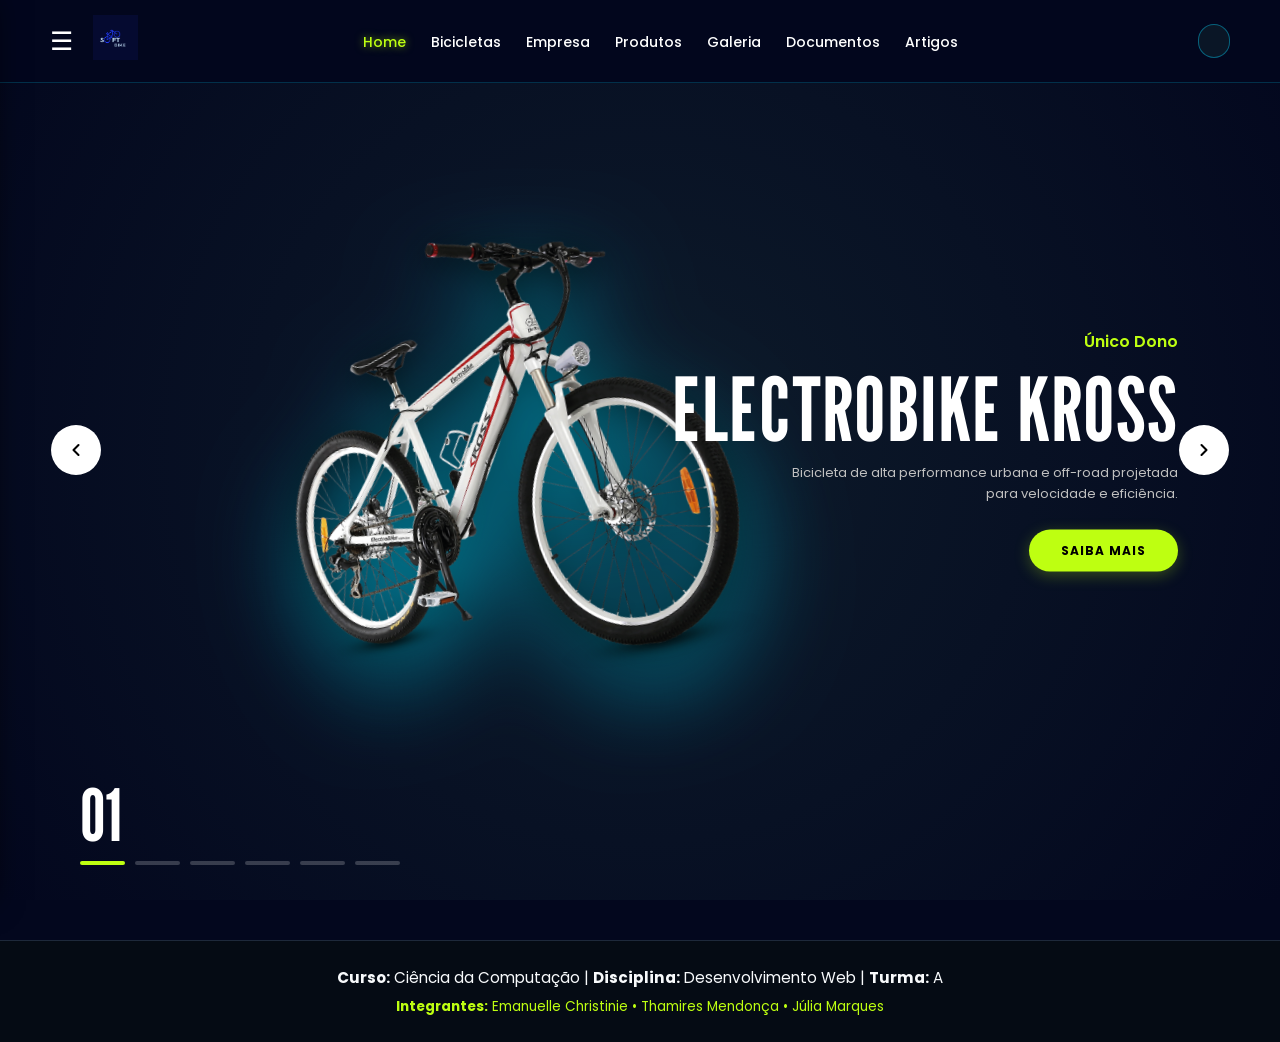
==== commit 388ab106: "subindo a versão com artigos.html e as 14 páginas14 seções, contendo o menu no topo e o botão para v" ====
--- a/index.html
+++ b/index.html
@@ -24,6 +24,7 @@
                 <li><a href="produtos.html">Produtos</a></li>
                 <li><a href="galeria.html">Galeria</a></li>
                 <li><a href="documentos.html">Documentos</a></li>
+                <li><a href="artigos.html">Artigos</a></li>
             </ul>
         </nav>
 
@@ -42,6 +43,7 @@
             <li><a href="produtos.html">PRODUTOS</a></li>
             <li><a href="galeria.html">GALERIA</a></li>
             <li><a href="documentos.html">DOCUMENTOS</a></li>
+            <li><a href="artigos.html">ARTIGOS</a></li>
         </ul>
     </div>
     <div class="drawer-overlay" id="drawerOverlay"></div>
--- a/styles.css
+++ b/styles.css
@@ -38,7 +38,7 @@
     gap: 20px;
 }
 
-/* Botão Três Traços (Hambúrguer) */
+/* Botão Três TraçoS */
 .menu-toggle {
     background: transparent;
     border: none;
@@ -89,7 +89,8 @@
     border: 1px solid rgba(0, 212, 255, 0.4);
     border-radius: 20px;
     padding: 6px 15px;
-    width: 220px;
+    width: 20px;
+    margin-left: 15px;
     transition: all 0.3s ease;
 }
 
@@ -111,7 +112,7 @@
     box-shadow: 0 0 12px rgba(0, 212, 255, 0.4);
 }
 
-/* Side Drawer (Menu Retrátil dos Três Traços) */
+/* Menu Retrátil dos Três Traços */
 .side-drawer {
     position: fixed;
     top: 0;
@@ -368,7 +369,7 @@
 
 /* Estrutura das Páginas Internas */
 .page-container {
-    padding-top: 120px;
+    padding-top: 150px;
     padding-bottom: 60px;
     max-width: 1200px;
     margin: 0 auto;
@@ -540,7 +541,7 @@
 }
 
 /* ==========================================================================
-   PATROCINADORES (VISIBILIDADE E TAMANHO AJUSTADOS)
+   PATROCINADORES 
    ========================================================================== */
 .sponsors-grid-docs {
     display: grid;
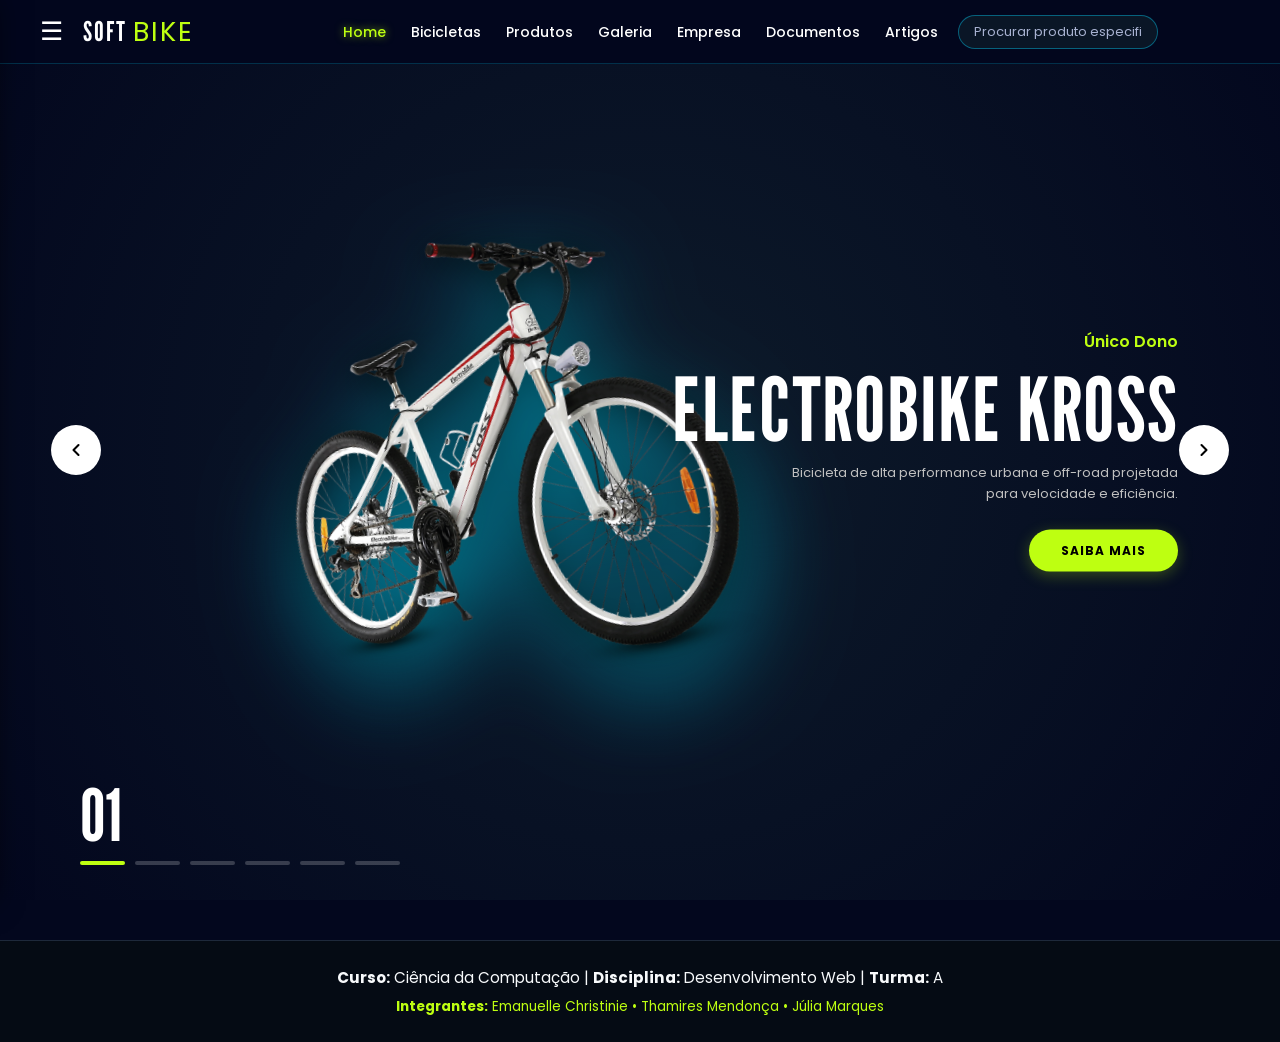
==== commit 9755e4ce: "subindo versão final com parte de compras e layout mais complexo" ====
--- a/index.html
+++ b/index.html
@@ -1,28 +1,31 @@
 <!DOCTYPE html>
 <html lang="pt-BR">
+
 <head>
     <meta charset="UTF-8">
     <meta name="viewport" content="width=device-width, initial-scale=1.0">
-    <link href="https://fonts.googleapis.com/css2?family=League+Gothic&family=Poppins:wght@300;400;600;700&display=swap" rel="stylesheet">
+    <link href="https://fonts.googleapis.com/css2?family=League+Gothic&family=Poppins:wght@300;400;600;700&display=swap"
+        rel="stylesheet">
     <link rel="stylesheet" href="styles.css">
     <title>SOFTBYKE</title>
 </head>
+
 <body>
     <header>
         <div class="header-left">
             <button class="menu-toggle" id="menuToggle" aria-label="Abrir Menu">☰</button>
-            <div class="logo">
-                <img src="img/logo.png" alt="SOFTBYKE Logo">
-            </div>
+            <a href="index.html" class="logo">
+                <span class="logo-text">SOFT <em>BIKE</em></span>
+            </a>
         </div>
 
         <nav class="main-nav">
             <ul>
                 <li><a href="index.html" class="active">Home</a></li>
                 <li><a href="bicicletas.html">Bicicletas</a></li>
-                <li><a href="empresa.html">Empresa</a></li>
                 <li><a href="produtos.html">Produtos</a></li>
                 <li><a href="galeria.html">Galeria</a></li>
+                <li><a href="empresa.html">Empresa</a></li>
                 <li><a href="documentos.html">Documentos</a></li>
                 <li><a href="artigos.html">Artigos</a></li>
             </ul>
@@ -55,7 +58,8 @@
                 <div class="content">
                     <p class="bike-information">Único Dono</p>
                     <h2>ElectroBike Kross</h2>
-                    <p class="description">Bicicleta de alta performance urbana e off-road projetada para velocidade e eficiência.</p>
+                    <p class="description">Bicicleta de alta performance urbana e off-road projetada para velocidade e
+                        eficiência.</p>
                     <button class="information">Saiba mais</button>
                 </div>
             </div>
@@ -127,16 +131,19 @@
 
     <script src="scripts.js"></script>
 
-    <footer style="background-color: #050b14; border-top: 1px solid #1e293b; padding: 25px 20px; text-align: center; color: #94a3b8; font-family: 'Poppins', sans-serif; margin-top: 40px;">
-  <div style="max-width: 1200px; margin: 0 auto;">
-    <p style="font-size: 0.95rem; margin-bottom: 8px; color: #f8fafc;">
-      <strong>Curso:</strong> Ciência da Computação | <strong>Disciplina:</strong> Desenvolvimento Web | <strong>Turma:</strong> A
-    </p>
-    <p style="font-size: 0.85rem; color: #beff11; margin: 0;">
-      <strong>Integrantes:</strong> Emanuelle Christinie • Thamires Mendonça • Júlia Marques
-    </p>
-  </div>
-</footer>
+    <footer
+        style="background-color: #050b14; border-top: 1px solid #1e293b; padding: 25px 20px; text-align: center; color: #94a3b8; font-family: 'Poppins', sans-serif; margin-top: 40px;">
+        <div style="max-width: 1200px; margin: 0 auto;">
+            <p style="font-size: 0.95rem; margin-bottom: 8px; color: #f8fafc;">
+                <strong>Curso:</strong> Ciência da Computação | <strong>Disciplina:</strong> Desenvolvimento Web |
+                <strong>Turma:</strong> A
+            </p>
+            <p style="font-size: 0.85rem; color: #beff11; margin: 0;">
+                <strong>Integrantes:</strong> Emanuelle Christinie • Thamires Mendonça • Júlia Marques
+            </p>
+        </div>
+    </footer>
 
 </body>
+
 </html>
--- a/styles.css
+++ b/styles.css
@@ -963,4 +963,702 @@
     .footer-container {
         flex-direction: column;
     }
+}
+
+/* ================================================
+   ESTILOS DA MODAL E BOTÃO TOPO
+   ================================================ */
+.categoria-sumario {
+    display: flex;
+    flex-wrap: wrap;
+    align-items: center;
+    gap: 10px;
+    margin-bottom: 30px;
+    color: #a8b2d1;
+    font-size: 0.9rem;
+}
+ 
+.categoria-sumario a {
+    color: #ffffff;
+    text-decoration: none;
+    font-size: 0.85rem;
+    padding: 6px 14px;
+    border: 1px solid rgba(0, 212, 255, 0.35);
+    border-radius: 20px;
+    background: rgba(13, 27, 42, 0.6);
+    transition: 0.25s;
+}
+ 
+.categoria-sumario a:hover,
+.categoria-sumario a:focus-visible {
+    color: #03071e;
+    background: #beff11;
+    border-color: #beff11;
+}
+ 
+.product-card { cursor: pointer; }
+ 
+/* ==========================================================================
+   MODAL DE PRODUTO
+   ========================================================================== */
+.modal-overlay {
+    position: fixed;
+    inset: 0;
+    background-color: rgba(2, 4, 18, 0.88);
+    backdrop-filter: blur(6px);
+    display: flex;
+    justify-content: center;
+    align-items: center;
+    padding: 20px;
+    z-index: 9999;
+    opacity: 0;
+    visibility: hidden;
+    transition: opacity 0.25s ease, visibility 0.25s ease;
+}
+ 
+.modal-overlay.active {
+    opacity: 1;
+    visibility: visible;
+}
+ 
+.modal-content {
+    background-color: #0b1329;
+    border: 1px solid rgba(0, 212, 255, 0.25);
+    border-radius: 14px;
+    width: 100%;
+    max-width: 1180px;
+    max-height: 92vh;
+    overflow-y: auto;
+    position: relative;
+    padding: 30px;
+    box-shadow: 0 25px 60px rgba(0, 0, 0, 0.7);
+    color: #f8fafc;
+    transform: translateY(12px);
+    transition: transform 0.25s ease;
+}
+ 
+.modal-overlay.active .modal-content { transform: translateY(0); }
+ 
+.modal-close {
+    position: absolute;
+    top: 12px;
+    right: 18px;
+    background: transparent;
+    border: none;
+    font-size: 2rem;
+    line-height: 1;
+    color: #94a3b8;
+    cursor: pointer;
+    transition: color 0.2s;
+}
+ 
+.modal-close:hover { color: #beff11; }
+ 
+/* Layout de 3 colunas: galeria | informações | compra */
+.modal-body {
+    display: grid;
+    grid-template-columns: 1.1fr 1fr 300px;
+    gap: 28px;
+    align-items: start;
+}
+ 
+/* --------- COLUNA 1: GALERIA --------- */
+.modal-gallery {
+    display: grid;
+    grid-template-columns: 56px 1fr;
+    gap: 14px;
+    align-items: start;
+}
+ 
+.thumb-strip {
+    display: flex;
+    flex-direction: column;
+    gap: 10px;
+}
+ 
+.thumb {
+    width: 56px;
+    height: 56px;
+    padding: 4px;
+    background: #ffffff;
+    border: 1px solid rgba(0, 212, 255, 0.3);
+    border-radius: 8px;
+    cursor: pointer;
+    transition: border-color 0.2s;
+}
+ 
+.thumb img {
+    width: 100%;
+    height: 100%;
+    object-fit: contain;
+}
+ 
+.thumb:hover { border-color: #00d4ff; }
+.thumb.is-active { border-color: #beff11; box-shadow: 0 0 10px rgba(190, 255, 17, 0.35); }
+ 
+.main-img-container {
+    background: #ffffff;
+    border-radius: 12px;
+    padding: 20px;
+    height: 380px;
+    display: flex;
+    align-items: center;
+    justify-content: center;
+    overflow: hidden;
+}
+ 
+.main-img-container img {
+    max-width: 100%;
+    max-height: 100%;
+    object-fit: contain;
+    transition: transform 0.4s ease;
+}
+ 
+.main-img-container:hover img { transform: scale(1.12); }
+ 
+/* --------- COLUNA 2: INFORMAÇÕES --------- */
+.modal-meta {
+    font-size: 0.8rem;
+    color: #94a3b8;
+    margin-bottom: 8px;
+}
+ 
+.badge-highlight {
+    display: inline-block;
+    background: #beff11;
+    color: #03071e;
+    font-size: 0.7rem;
+    font-weight: 700;
+    letter-spacing: 0.5px;
+    padding: 3px 8px;
+    border-radius: 4px;
+    margin-bottom: 10px;
+}
+ 
+.modal-info h2 {
+    font-size: 1.6rem;
+    font-weight: 600;
+    line-height: 1.25;
+    margin-bottom: 10px;
+}
+ 
+.modal-rating {
+    display: flex;
+    align-items: center;
+    gap: 8px;
+    font-size: 0.85rem;
+    color: #94a3b8;
+    margin-bottom: 18px;
+}
+ 
+.modal-rating .rating-value { color: #f8fafc; }
+.modal-rating .stars { color: #00d4ff; letter-spacing: 2px; }
+ 
+.modal-price-box {
+    background: rgba(255, 255, 255, 0.03);
+    border: 1px solid rgba(255, 255, 255, 0.06);
+    padding: 16px;
+    border-radius: 10px;
+    margin-bottom: 18px;
+}
+ 
+.old-price {
+    text-decoration: line-through;
+    color: #64748b;
+    font-size: 0.85rem;
+}
+ 
+.current-price-row {
+    display: flex;
+    align-items: center;
+    gap: 10px;
+    margin: 4px 0 6px;
+}
+ 
+.price-value {
+    font-size: 2.1rem;
+    font-weight: 700;
+    color: #beff11;
+    line-height: 1;
+}
+ 
+.price-discount {
+    background: rgba(190, 255, 17, 0.15);
+    color: #beff11;
+    font-size: 0.75rem;
+    font-weight: 700;
+    padding: 3px 7px;
+    border-radius: 4px;
+}
+ 
+.payment-terms {
+    display: block;
+    font-size: 0.85rem;
+    color: #cbd5e1;
+    margin-bottom: 6px;
+}
+ 
+.payment-link {
+    font-size: 0.82rem;
+    color: #00d4ff;
+    text-decoration: none;
+}
+ 
+.payment-link:hover { text-decoration: underline; }
+ 
+.modal-description {
+    font-size: 0.9rem;
+    color: #cbd5e1;
+    line-height: 1.6;
+    margin-bottom: 18px;
+}
+ 
+.modal-variant { margin-bottom: 20px; }
+ 
+.variant-label {
+    font-size: 0.85rem;
+    color: #94a3b8;
+    margin-bottom: 8px;
+}
+ 
+.variant-label strong { color: #f8fafc; }
+ 
+.variant-options { display: flex; gap: 8px; }
+ 
+.variant-chip {
+    background: transparent;
+    border: 1px solid #334155;
+    color: #cbd5e1;
+    padding: 7px 14px;
+    border-radius: 6px;
+    font-size: 0.85rem;
+    cursor: pointer;
+    transition: 0.2s;
+}
+ 
+.variant-chip:hover { border-color: #00d4ff; }
+.variant-chip.is-selected { border-color: #beff11; color: #beff11; }
+ 
+.modal-specs {
+    display: flex;
+    flex-direction: column;
+    gap: 8px;
+    font-size: 0.85rem;
+    border-top: 1px solid rgba(255, 255, 255, 0.07);
+    padding-top: 16px;
+}
+ 
+.modal-specs li {
+    display: flex;
+    justify-content: space-between;
+    gap: 12px;
+}
+ 
+.modal-specs span { color: #94a3b8; }
+.modal-specs strong { color: #f8fafc; font-weight: 500; }
+ 
+/* --------- COLUNA 3: CAIXA DE COMPRA --------- */
+.modal-purchase-box {
+    border: 1px solid rgba(0, 212, 255, 0.25);
+    border-radius: 12px;
+    padding: 20px;
+    background: rgba(13, 27, 42, 0.6);
+    position: sticky;
+    top: 0;
+}
+ 
+.delivery-date {
+    font-size: 0.9rem;
+    color: #cbd5e1;
+    margin-bottom: 4px;
+}
+ 
+.delivery-date strong { color: #beff11; }
+ 
+.stock-status {
+    font-size: 1rem;
+    font-weight: 600;
+    color: #f8fafc;
+    margin: 18px 0 14px;
+}
+ 
+.quantity-selector { margin-bottom: 18px; }
+ 
+.quantity-selector label {
+    display: block;
+    font-size: 0.85rem;
+    color: #94a3b8;
+    margin-bottom: 8px;
+}
+ 
+.qty-control {
+    display: inline-flex;
+    align-items: center;
+    gap: 14px;
+    border: 1px solid #334155;
+    border-radius: 6px;
+    padding: 5px 12px;
+    vertical-align: middle;
+}
+ 
+.qty-control button {
+    background: transparent;
+    border: none;
+    color: #00d4ff;
+    font-size: 1.1rem;
+    cursor: pointer;
+    line-height: 1;
+}
+ 
+.qty-control button:hover { color: #beff11; }
+.qty-control span { min-width: 16px; text-align: center; }
+ 
+.qty-hint {
+    font-size: 0.78rem;
+    color: #64748b;
+    margin-left: 10px;
+}
+ 
+.btn-buy-now,
+.btn-add-cart {
+    width: 100%;
+    padding: 12px;
+    border: none;
+    border-radius: 6px;
+    font-weight: 700;
+    font-size: 0.92rem;
+    cursor: pointer;
+    margin-bottom: 10px;
+    transition: transform 0.2s, opacity 0.2s;
+}
+ 
+.btn-buy-now { background-color: #beff11; color: #03071e; }
+ 
+.btn-add-cart {
+    background-color: rgba(0, 212, 255, 0.12);
+    color: #00d4ff;
+    border: 1px solid rgba(0, 212, 255, 0.4);
+}
+ 
+.btn-buy-now:hover,
+.btn-add-cart:hover { opacity: 0.9; transform: translateY(-2px); }
+ 
+.seller-box {
+    border-top: 1px solid rgba(255, 255, 255, 0.07);
+    margin-top: 16px;
+    padding-top: 14px;
+    font-size: 0.85rem;
+    color: #cbd5e1;
+}
+ 
+.seller-box strong { color: #f8fafc; }
+.seller-sales { color: #64748b; font-size: 0.78rem; }
+ 
+.modal-benefits {
+    display: flex;
+    flex-direction: column;
+    gap: 12px;
+    margin-top: 16px;
+    font-size: 0.8rem;
+    color: #94a3b8;
+    line-height: 1.5;
+}
+ 
+.modal-benefits li { display: flex; gap: 10px; }
+.modal-benefits strong { color: #00d4ff; font-weight: 600; }
+ 
+/* --------- FOCO VISÍVEL E MOVIMENTO REDUZIDO --------- */
+.modal-content :focus-visible,
+.categoria-sumario a:focus-visible {
+    outline: 2px solid #beff11;
+    outline-offset: 2px;
+}
+ 
+@media (prefers-reduced-motion: reduce) {
+    .modal-content,
+    .main-img-container img,
+    .btn-buy-now,
+    .btn-add-cart { transition: none; }
+}
+ 
+/* --------- RESPONSIVO --------- */
+@media (max-width: 1024px) {
+    .modal-body { grid-template-columns: 1fr 1fr; }
+    .modal-purchase-box { grid-column: 1 / -1; position: static; }
+}
+ 
+@media (max-width: 720px) {
+    .modal-content { padding: 22px 16px; max-height: 94vh; }
+    .modal-body { grid-template-columns: 1fr; gap: 22px; }
+    .modal-gallery { grid-template-columns: 1fr; }
+    .thumb-strip { flex-direction: row; order: 2; }
+    .main-img-container { height: 260px; order: 1; }
+    .modal-info h2 { font-size: 1.3rem; }
+    .price-value { font-size: 1.7rem; }
+}
+ 
+/* ==========================================================================
+   BOTÃO VOLTAR AO TOPO
+   ========================================================================== */
+#btn-back-to-top {
+    position: fixed;
+    bottom: 20px;
+    right: 20px;
+    background-color: #beff11;
+    color: #03071e;
+    border: none;
+    padding: 10px 16px;
+    border-radius: 30px;
+    font-weight: bold;
+    cursor: pointer;
+    box-shadow: 0 4px 10px rgba(0, 0, 0, 0.3);
+    opacity: 0;
+    visibility: hidden;
+    transition: opacity 0.3s, visibility 0.3s;
+    z-index: 1000;
+}
+ 
+#btn-back-to-top.show { opacity: 1; visibility: visible; }
+
+
+/* ==========================================================================
+   SOFTBYKE - HEADER, LOGO E CARRINHo
+   ========================================================================== */
+
+/* --------------------------------------------------------------------------
+   1. Header em 3 colunas: o menu fica sempre no centro exato da tela,
+   independente do que existe à esquerda ou à direita.
+   -------------------------------------------------------------------------- */
+header {
+    display: grid;
+    grid-template-columns: 1fr auto 1fr;
+    align-items: center;
+    gap: 20px;
+    padding: 12px 40px;
+}
+
+.header-left  { justify-self: start; }
+header nav.main-nav { justify-self: center; }
+.header-right {
+    justify-self: end;
+    display: flex;
+    align-items: center;
+    gap: 14px;
+}
+
+/* --------------------------------------------------------------------------
+   2. Logo com a marca escrita ao lado
+   -------------------------------------------------------------------------- */
+header .logo {
+    display: flex;
+    align-items: center;
+    gap: 10px;
+    text-decoration: none;
+}
+
+.logo-text {
+    font-family: 'League Gothic', sans-serif;
+    font-size: 1.7rem;
+    letter-spacing: 2px;
+    line-height: 1;
+    color: #ffffff;
+    white-space: nowrap;
+}
+
+.logo-text em {
+    font-style: normal;
+    color: #beff11;
+}
+
+/* --------------------------------------------------------------------------
+   3. Barra de busca (antes estava com width: 20px e virava uma bolinha)
+   -------------------------------------------------------------------------- */
+.search-box {
+    width: 200px;
+    margin-left: 0;
+}
+
+/* --------------------------------------------------------------------------
+   4. Botão do carrinho
+   -------------------------------------------------------------------------- */
+.cart-btn {
+    position: relative;
+    width: 42px;
+    height: 42px;
+    flex-shrink: 0;
+    display: flex;
+    align-items: center;
+    justify-content: center;
+    border-radius: 50%;
+    background: rgba(0, 212, 255, 0.08);
+    border: 1px solid rgba(0, 212, 255, 0.45);
+    color: #00d4ff;
+    cursor: pointer;
+    transition: background 0.25s, color 0.25s, border-color 0.25s;
+}
+
+.cart-btn svg { width: 21px; height: 21px; }
+
+.cart-btn:hover {
+    background: #beff11;
+    border-color: #beff11;
+    color: #03071e;
+}
+
+.cart-count {
+    position: absolute;
+    top: -5px;
+    right: -5px;
+    min-width: 19px;
+    height: 19px;
+    padding: 0 5px;
+    border-radius: 10px;
+    background: #beff11;
+    color: #03071e;
+    font-size: 0.7rem;
+    font-weight: 700;
+    display: flex;
+    align-items: center;
+    justify-content: center;
+    opacity: 0;
+    transform: scale(0.6);
+    transition: opacity 0.2s, transform 0.2s;
+}
+
+.cart-count.tem-item { opacity: 1; transform: scale(1); }
+
+.cart-btn.pulsando { animation: pulso 0.45s ease; }
+
+@keyframes pulso {
+    50% { transform: scale(1.18); }
+}
+
+/* --------------------------------------------------------------------------
+   5. Painel do carrinho
+   -------------------------------------------------------------------------- */
+.cart-panel {
+    position: fixed;
+    top: 78px;
+    right: 24px;
+    width: 330px;
+    max-height: 70vh;
+    overflow-y: auto;
+    padding: 18px;
+    border-radius: 12px;
+    background: #0b1329;
+    border: 1px solid rgba(0, 212, 255, 0.3);
+    box-shadow: 0 18px 40px rgba(0, 0, 0, 0.6);
+    z-index: 300;
+    opacity: 0;
+    visibility: hidden;
+    transform: translateY(-8px);
+    transition: opacity 0.2s, visibility 0.2s, transform 0.2s;
+}
+
+.cart-panel.aberto {
+    opacity: 1;
+    visibility: visible;
+    transform: translateY(0);
+}
+
+.cart-panel h4 {
+    font-family: 'League Gothic', sans-serif;
+    font-size: 1.5rem;
+    letter-spacing: 1px;
+    text-transform: uppercase;
+    color: #00d4ff;
+    margin-bottom: 14px;
+}
+
+.cart-item {
+    display: flex;
+    justify-content: space-between;
+    align-items: flex-start;
+    gap: 10px;
+    padding: 10px 0;
+    border-bottom: 1px solid rgba(255, 255, 255, 0.06);
+    font-size: 0.85rem;
+}
+
+.cart-item-nome { color: #f8fafc; line-height: 1.35; }
+.cart-item-qtd  { color: #64748b; font-size: 0.78rem; }
+.cart-item-preco { color: #beff11; font-weight: 600; white-space: nowrap; }
+
+.cart-remover {
+    background: none;
+    border: none;
+    color: #64748b;
+    cursor: pointer;
+    font-size: 1rem;
+    line-height: 1;
+    padding: 0 2px;
+}
+
+.cart-remover:hover { color: #ff4757; }
+
+.cart-total {
+    display: flex;
+    justify-content: space-between;
+    margin: 14px 0;
+    font-size: 0.95rem;
+    color: #f8fafc;
+}
+
+.cart-total strong { color: #beff11; }
+
+.cart-vazio {
+    color: #94a3b8;
+    font-size: 0.85rem;
+    line-height: 1.5;
+}
+
+.cart-acoes { display: flex; gap: 8px; }
+
+.cart-acoes button {
+    flex: 1;
+    padding: 10px;
+    border-radius: 6px;
+    font-size: 0.82rem;
+    font-weight: 700;
+    cursor: pointer;
+    border: none;
+}
+
+.btn-finalizar { background: #beff11; color: #03071e; }
+
+.btn-limpar {
+    background: transparent;
+    border: 1px solid #334155;
+    color: #94a3b8;
+}
+
+.btn-limpar:hover { border-color: #ff4757; color: #ff4757; }
+
+/* --------------------------------------------------------------------------
+   6. Rodapé com a marca escrita
+   -------------------------------------------------------------------------- */
+.footer-logo-row {
+    display: flex;
+    align-items: center;
+    gap: 10px;
+    margin-bottom: 15px;
+}
+
+.footer-logo-row .footer-logo { height: 40px; margin-bottom: 0; }
+.footer-logo-row .logo-text { font-size: 1.5rem; }
+
+/* --------------------------------------------------------------------------
+   7. Telas menores
+   -------------------------------------------------------------------------- */
+@media (max-width: 1100px) {
+    header { padding: 12px 20px; }
+    .search-box { display: none; }
+}
+
+@media (max-width: 860px) {
+    header { grid-template-columns: auto 1fr; }
+    header nav.main-nav { display: none; }
+    .header-right { justify-self: end; }
+    .logo-text { font-size: 1.4rem; }
+    .cart-panel { right: 12px; width: calc(100vw - 24px); max-width: 330px; }
 }
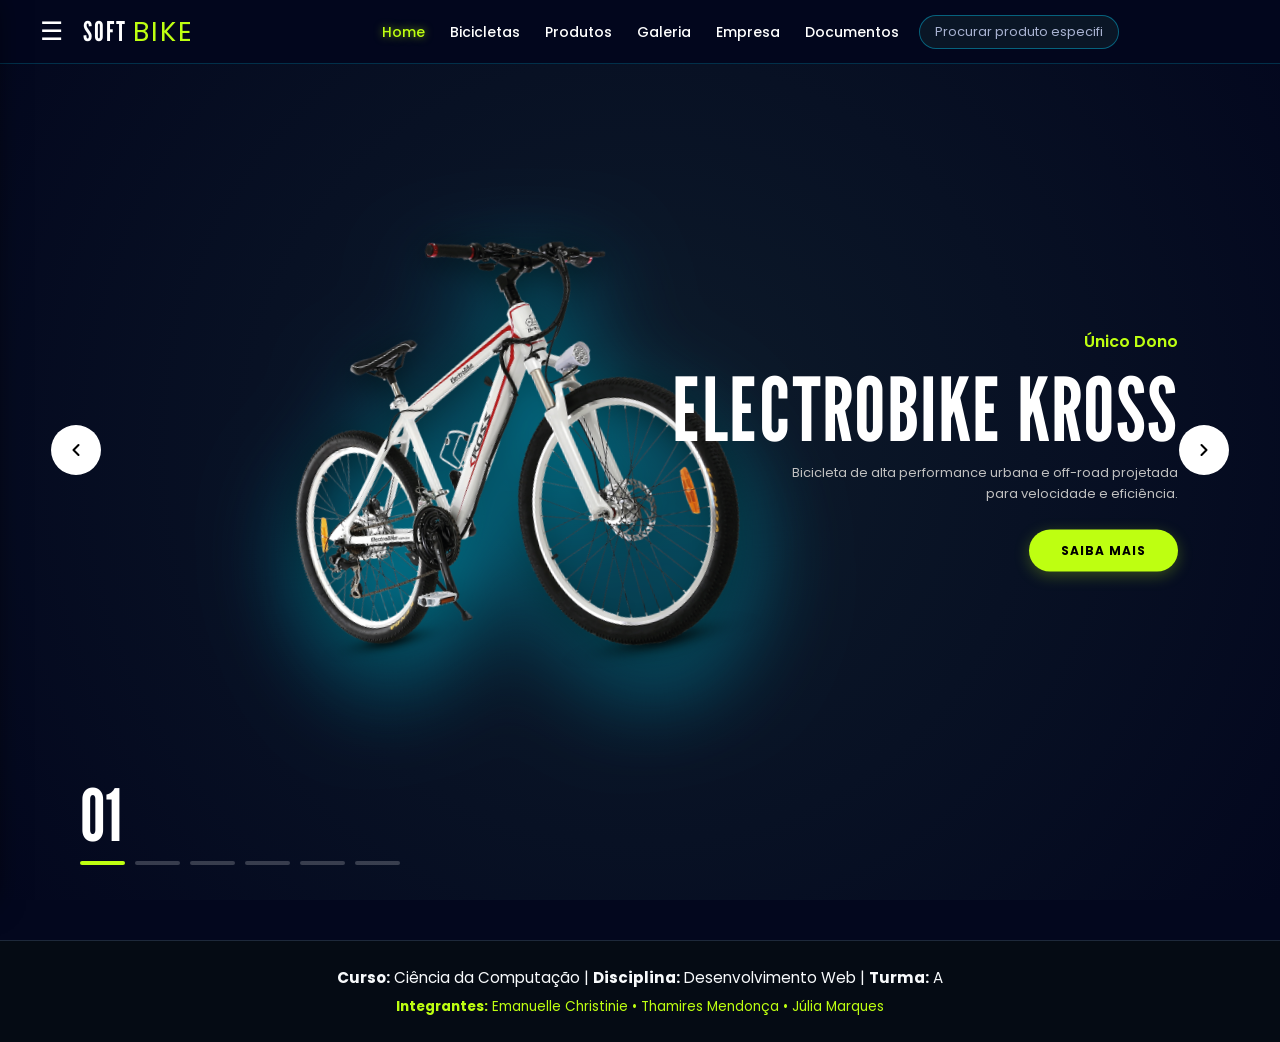
==== commit 28ed01c0: "Atualiza páginas e imagens" ====
--- a/index.html
+++ b/index.html
@@ -27,7 +27,6 @@
                 <li><a href="galeria.html">Galeria</a></li>
                 <li><a href="empresa.html">Empresa</a></li>
                 <li><a href="documentos.html">Documentos</a></li>
-                <li><a href="artigos.html">Artigos</a></li>
             </ul>
         </nav>
 
@@ -46,7 +45,6 @@
             <li><a href="produtos.html">PRODUTOS</a></li>
             <li><a href="galeria.html">GALERIA</a></li>
             <li><a href="documentos.html">DOCUMENTOS</a></li>
-            <li><a href="artigos.html">ARTIGOS</a></li>
         </ul>
     </div>
     <div class="drawer-overlay" id="drawerOverlay"></div>
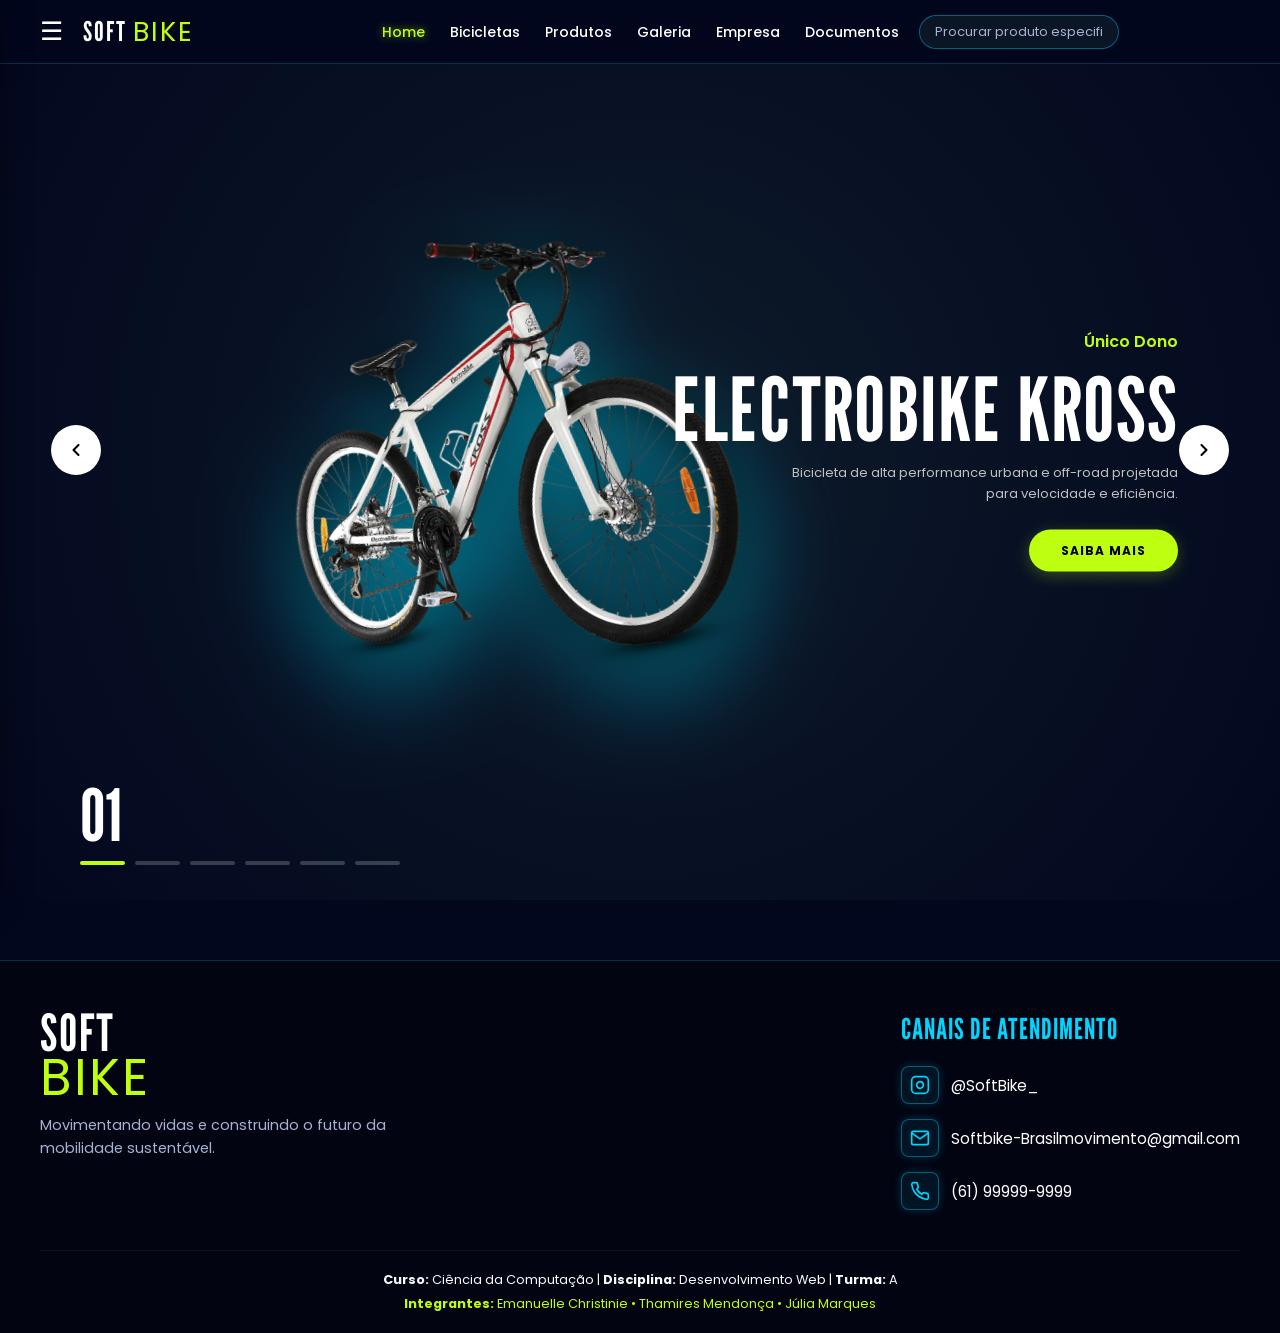
==== commit f6b1904e: "Versão FULL final - correção logo, layout de produtos e empresa; correção dos Wireframes" ====
--- a/index.html
+++ b/index.html
@@ -129,18 +129,54 @@
 
     <script src="scripts.js"></script>
 
-    <footer
-        style="background-color: #050b14; border-top: 1px solid #1e293b; padding: 25px 20px; text-align: center; color: #94a3b8; font-family: 'Poppins', sans-serif; margin-top: 40px;">
-        <div style="max-width: 1200px; margin: 0 auto;">
-            <p style="font-size: 0.95rem; margin-bottom: 8px; color: #f8fafc;">
-                <strong>Curso:</strong> Ciência da Computação | <strong>Disciplina:</strong> Desenvolvimento Web |
-                <strong>Turma:</strong> A
-            </p>
-            <p style="font-size: 0.85rem; color: #beff11; margin: 0;">
-                <strong>Integrantes:</strong> Emanuelle Christinie • Thamires Mendonça • Júlia Marques
-            </p>
+   <footer class="main-footer">
+    <div class="footer-container">
+        <div class="footer-brand">
+            <span class="footer-logo-stacked">SOFT<br><em>BIKE</em></span>
+            <p>Movimentando vidas e construindo o futuro da mobilidade sustentável.</p>
         </div>
-    </footer>
+
+        <div class="footer-contacts">
+            <h4>Canais de Atendimento</h4>
+            <div class="contact-list">
+                <a href="https://instagram.com/SoftBike_" target="_blank" class="contact-item">
+                    <div class="icon-digital">
+                        <svg viewBox="0 0 24 24" fill="none" stroke="currentColor" stroke-width="2">
+                            <rect x="2" y="2" width="20" height="20" rx="5" ry="5"></rect>
+                            <path d="M16 11.37A4 4 0 1 1 12.63 8 4 4 0 0 1 16 11.37z"></path>
+                            <line x1="17.5" y1="6.5" x2="17.51" y2="6.5"></line>
+                        </svg>
+                    </div>
+                    <span>@SoftBike_</span>
+                </a>
+
+                <a href="mailto:Softbike-Brasilmovimento@gmail.com" class="contact-item">
+                    <div class="icon-digital">
+                        <svg viewBox="0 0 24 24" fill="none" stroke="currentColor" stroke-width="2">
+                            <path d="M4 4h16c1.1 0 2 .9 2 2v12c0 1.1-.9 2-2 2H4c-1.1 0-2-.9-2-2V6c0-1.1.9-2 2-2z"></path>
+                            <polyline points="22,6 12,13 2,6"></polyline>
+                        </svg>
+                    </div>
+                    <span>Softbike-Brasilmovimento@gmail.com</span>
+                </a>
+
+                <a href="tel:61999999999" class="contact-item">
+                    <div class="icon-digital">
+                        <svg viewBox="0 0 24 24" fill="none" stroke="currentColor" stroke-width="2">
+                            <path d="M22 16.92v3a2 2 0 0 1-2.18 2 19.79 19.79 0 0 1-8.63-3.07 19.5 19.5 0 0 1-6-6 19.79 19.79 0 0 1-3.07-8.67A2 2 0 0 1 4.11 2h3a2 2 0 0 1 2 1.72 12.84 12.84 0 0 0 .7 2.81 2 2 0 0 1-.45 2.11L8.09 9.91a16 16 0 0 0 6 6l1.27-1.27a2 2 0 0 1 2.11-.45 12.84 12.84 0 0 0 2.81.7A2 2 0 0 1 22 16.92z"></path>
+                        </svg>
+                    </div>
+                    <span>(61) 99999-9999</span>
+                </a>
+            </div>
+        </div>
+    </div>
+
+    <div class="footer-bottom">
+        <p style="color:#f8fafc; margin-bottom:6px;"><strong>Curso:</strong> Ciência da Computação | <strong>Disciplina:</strong> Desenvolvimento Web | <strong>Turma:</strong> A</p>
+        <p style="color:#beff11;"><strong>Integrantes:</strong> Emanuelle Christinie • Thamires Mendonça • Júlia Marques</p>
+    </div>
+</footer>
 
 </body>
 
--- a/styles.css
+++ b/styles.css
@@ -892,6 +892,22 @@
     margin-bottom: 20px;
 }
 
+.footer-logo-stacked {
+    display: inline-block;
+    font-family: 'League Gothic', sans-serif;
+    font-size: 3.2rem;
+    line-height: 0.85;
+    letter-spacing: 2px;
+    color: #ffffff;
+    text-transform: uppercase;
+    margin-bottom: 15px;
+}
+
+.footer-logo-stacked em {
+    font-style: normal;
+    color: #beff11;
+}
+
 .contact-list {
     display: flex;
     flex-direction: column;
@@ -1367,7 +1383,7 @@
 .modal-benefits li { display: flex; gap: 10px; }
 .modal-benefits strong { color: #00d4ff; font-weight: 600; }
  
-/* --------- FOCO VISÍVEL E MOVIMENTO REDUZIDO --------- */
+/* --------- FOCO VISÍVEL --------- */
 .modal-content :focus-visible,
 .categoria-sumario a:focus-visible {
     outline: 2px solid #beff11;
@@ -1427,7 +1443,7 @@
 
 /* --------------------------------------------------------------------------
    1. Header em 3 colunas: o menu fica sempre no centro exato da tela,
-   independente do que existe à esquerda ou à direita.
+   falta ajusta emanuelleeee
    -------------------------------------------------------------------------- */
 header {
     display: grid;
